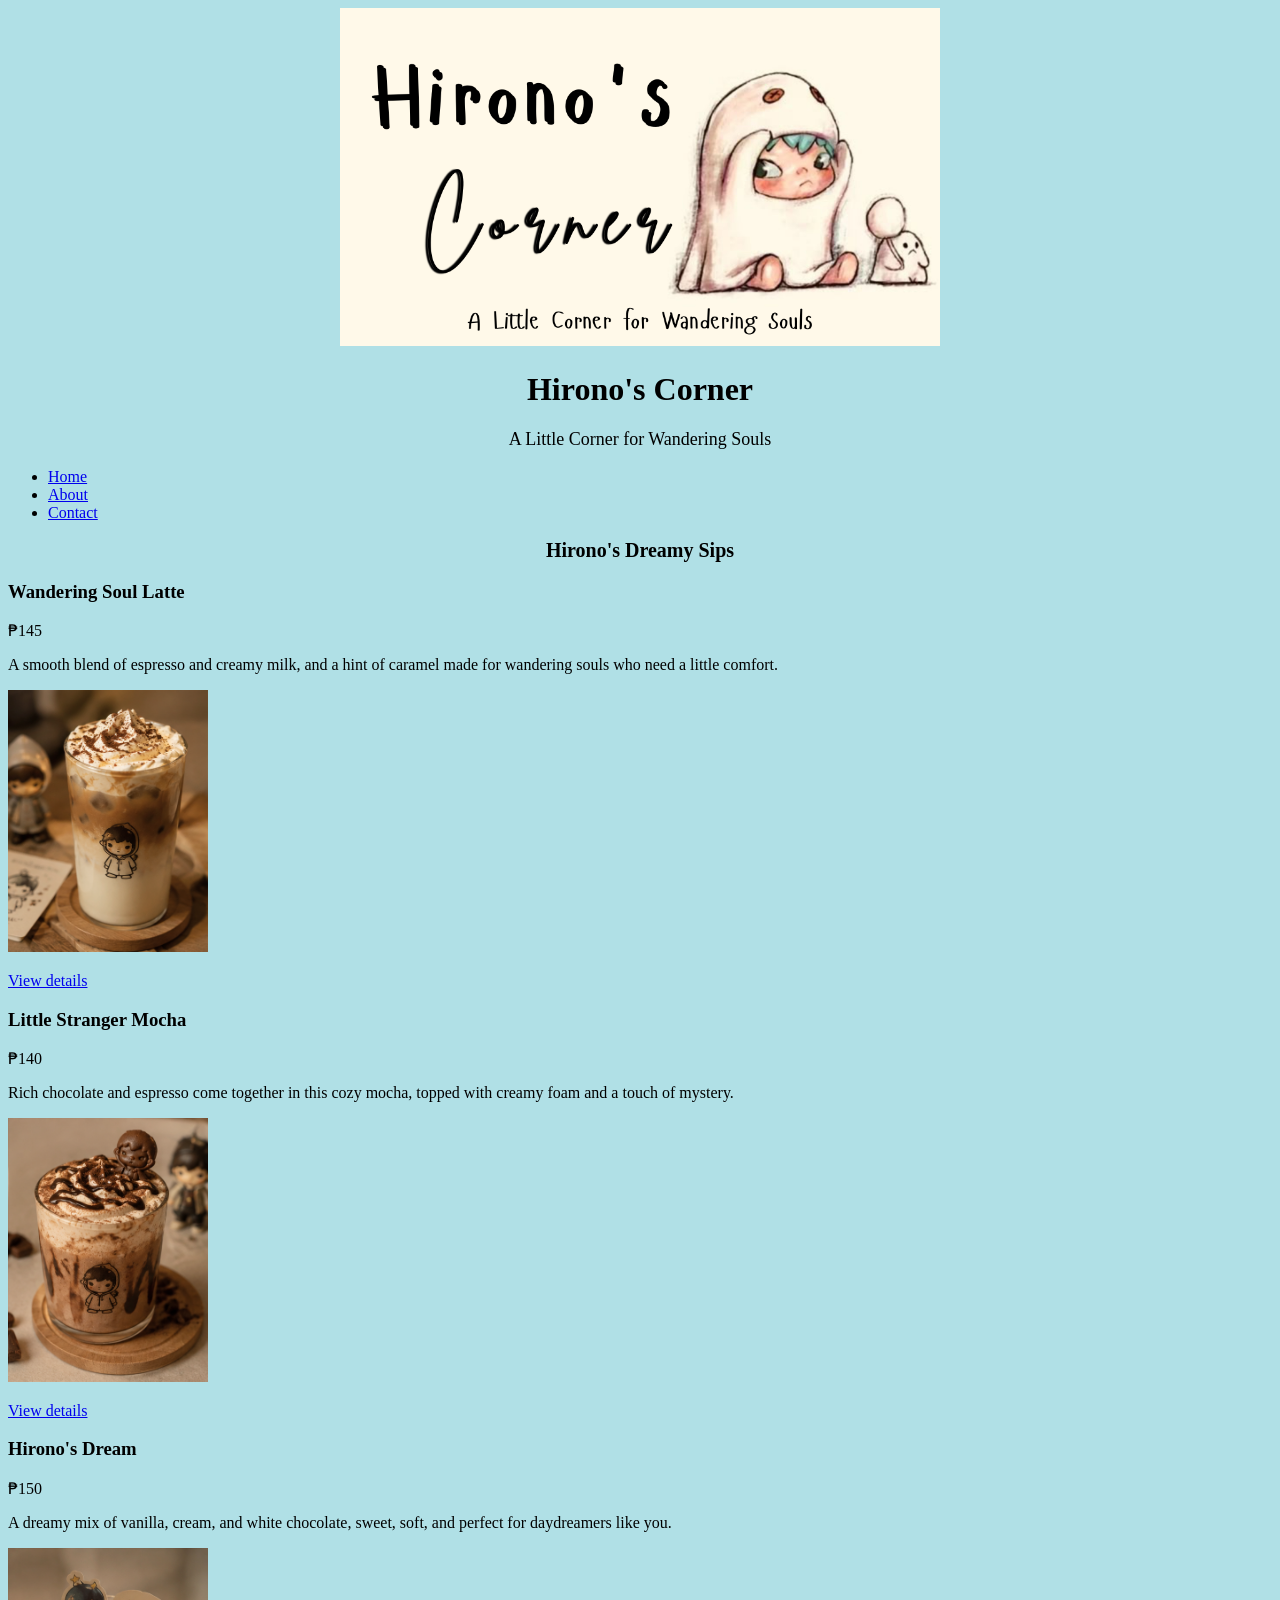
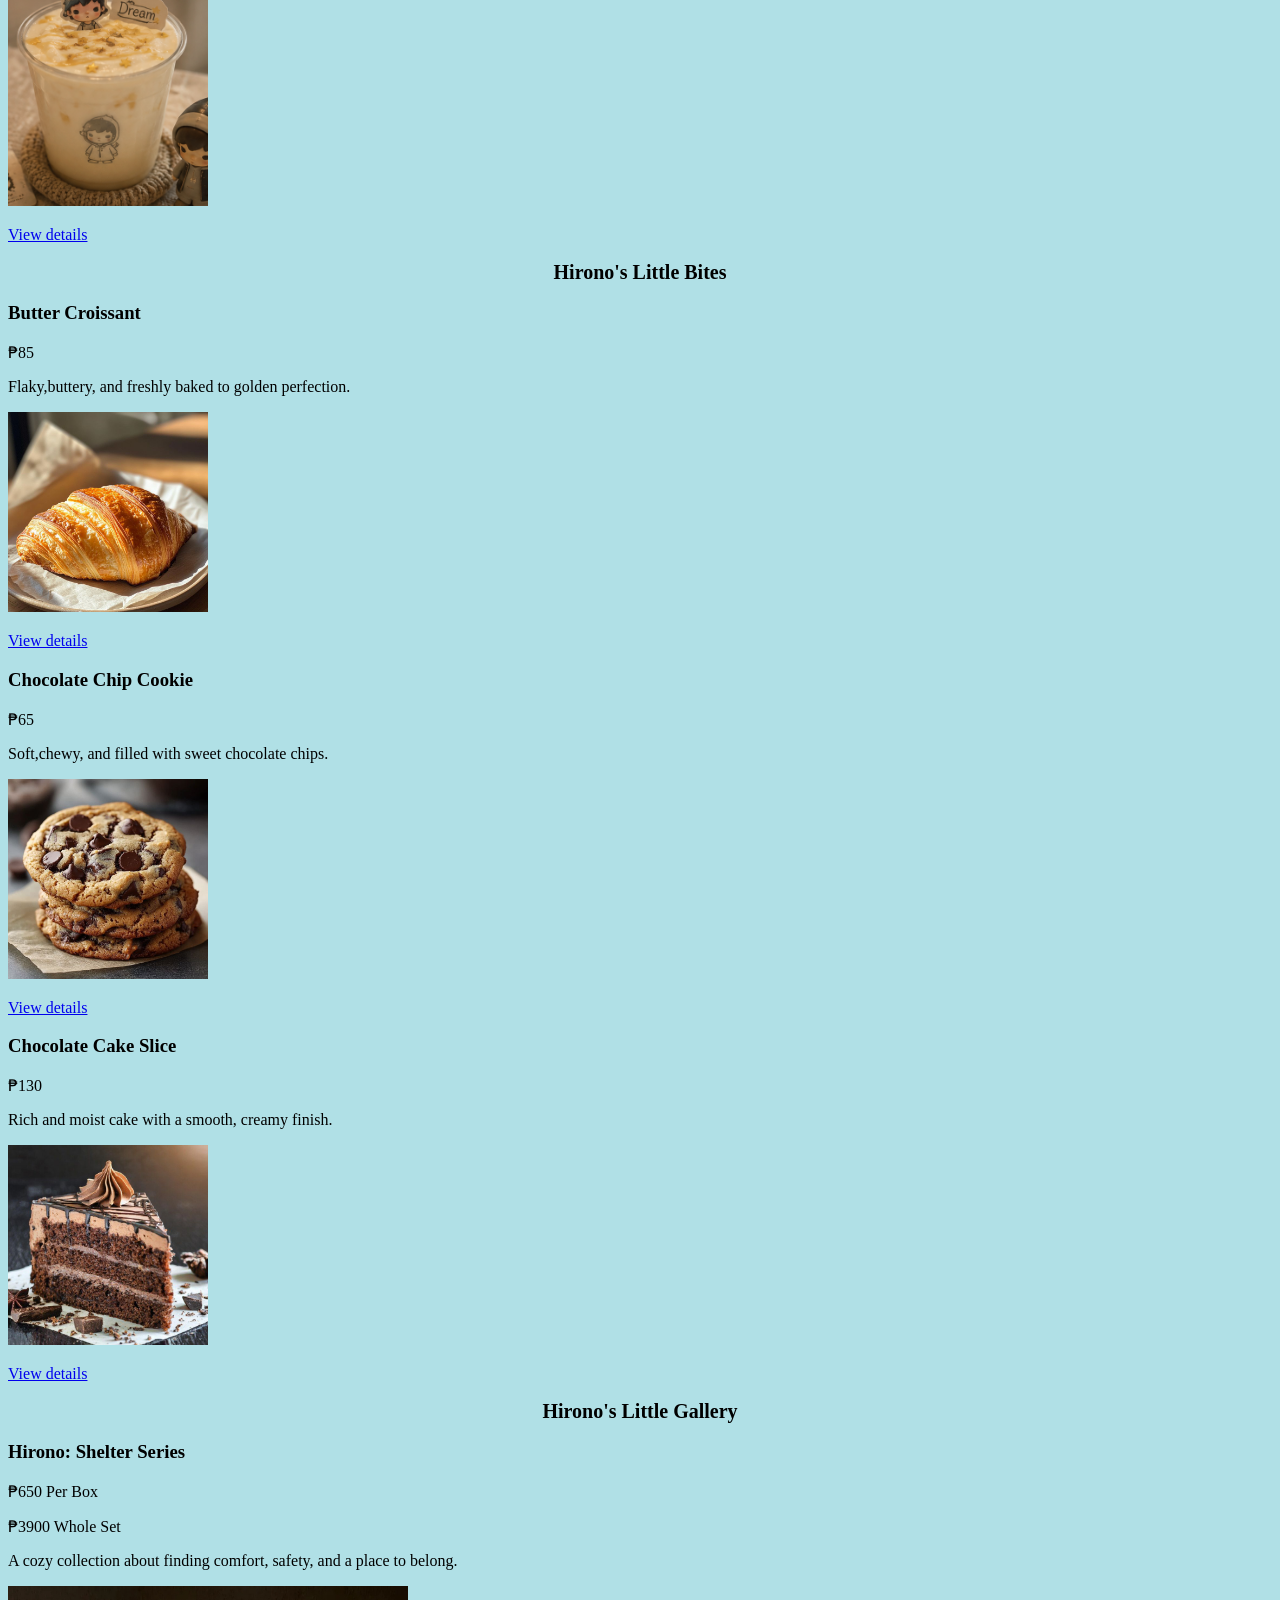
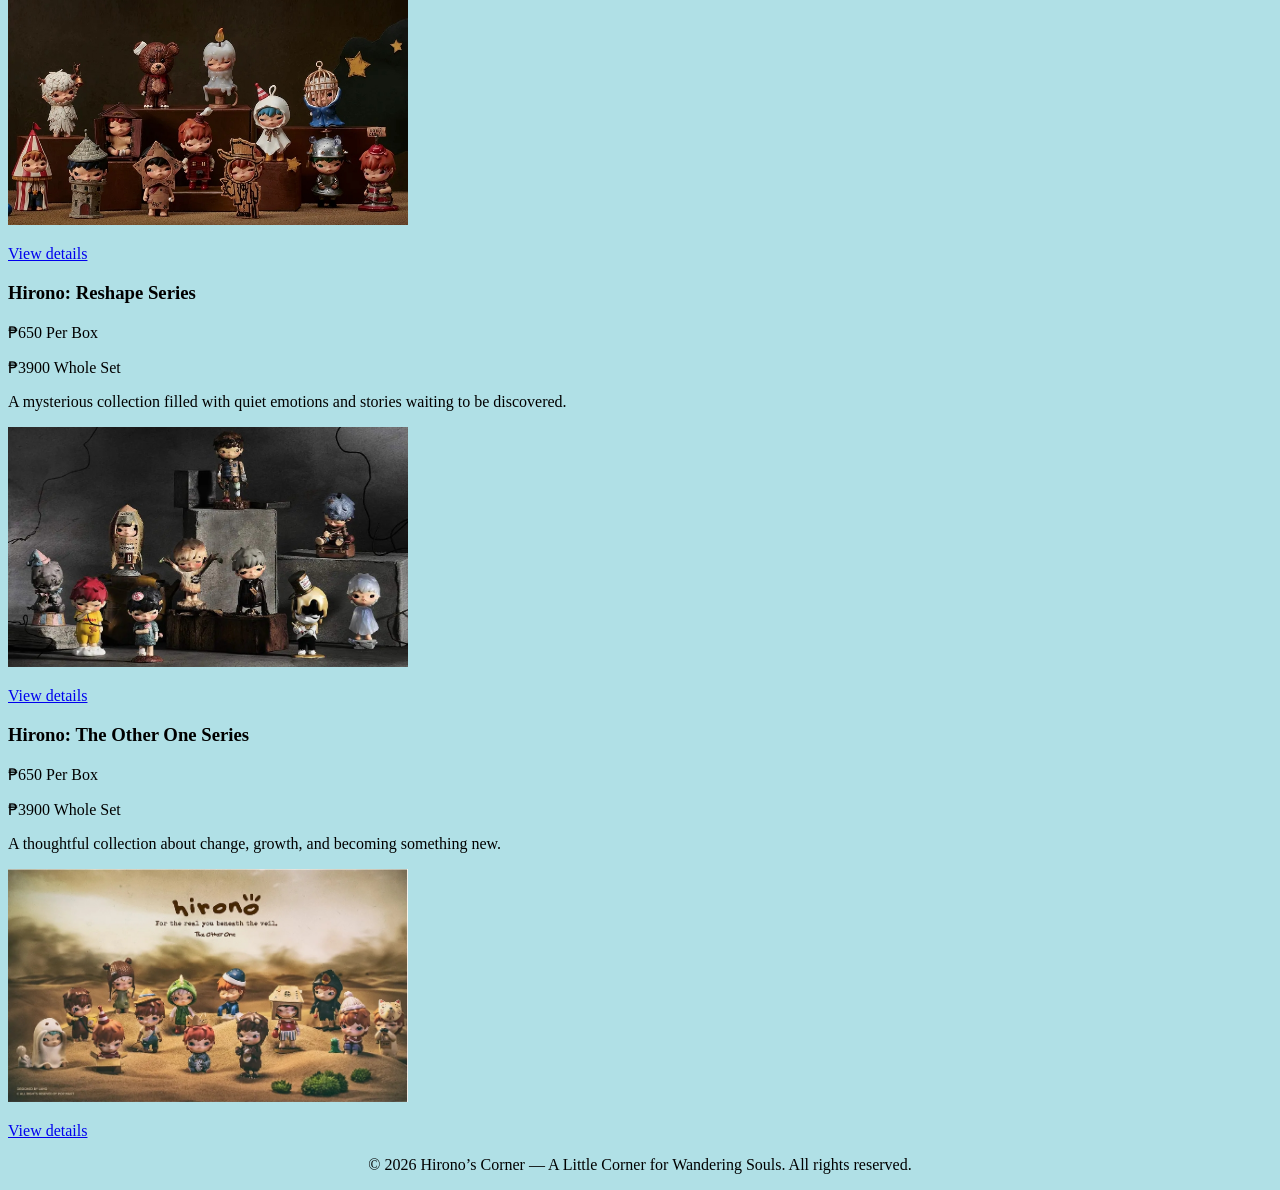
==== index.html @ 02f9325f "Add a Product Detail Page" ====
<!DOCTYPE html>
<html>

<head>
  <meta charset="UTF-8">
  <meta name="viewport" content="width=device-width, initial-scale=1">
  <title>Hirono's Corner</title>
</head>

<header>
  <center>
    <img src="hironocornerlogo.jpeg" alt="a photo of Hirono's Corner logo" width="600">
  </center>
  
  <body style="background-color:powderblue;">
  <h1 style="text-align: center;"; "font-size: 20px;">Hirono's Corner</h1>
  <p style="font-size: 18px; text-align: center;">A Little Corner for Wandering Souls</p>
 
  <nav>
    <ul>
      <li><a href="index.html">Home</a></li>
      <li><a href="about.html">About</a></li>
      <li><a href="contact.html">Contact</a></li>
    </ul>
  </nav>
</header>

</body>

<main>
<h2 style="font-size: 20px; text-align: center;">Hirono's Dreamy Sips</h2>

<article>
  <h3>Wandering Soul Latte</h3>
  <p>₱145</p>
  <p>A smooth blend of espresso and creamy milk, and a hint of caramel made for wandering souls who need a little comfort.</p>
  <img src="wanderingsoul.png" alt="Wandering Soul Latte"
  width="200">
  <p><a href="products/wandering_soul_latte.html">View details</a></p>
</article>

<article>
  <h3>Little Stranger Mocha</h3>
  <p>₱140</p>
  <p>Rich chocolate and espresso come together in this cozy mocha, topped with creamy foam and a touch of mystery.</p>
  <img src="littlestrangermocha.png" alt="Little Stranger Mocha"
  width="200">
  <p><a href="products/little_stranger_mocha.html">View details</a></p>
</article>

<article>
  <h3>Hirono's Dream</h3>
  <p>₱150</p>
  <p>A dreamy mix of vanilla, cream, and white chocolate, sweet, soft, and perfect for daydreamers like you.</p>
  <img src="hironosdream.png" alt="Hirono's Dream"
  width="200">
  <p><a href="products/hironos_dream.html">View details</a></p>
</article>
</main>

<main>
<h2 style="font-size: 20px; text-align: center;">Hirono's Little Bites</h2>

<article>
  <h3>Butter Croissant</h3>
  <p>₱85</p>
  <p>Flaky,buttery, and freshly baked to golden perfection.</p>
  <img src="buttercroissant.jpg" alt="Butter Croissant"
  width="200">
  <p><a href="products/butter_croissant.html">View details</a></p>
</article>

<article>
  <h3>Chocolate Chip Cookie</h3>
  <p>₱65</p>
  <p>Soft,chewy, and filled with sweet chocolate chips.</p>
  <img src="chocochipcookies.jpg" alt="Chocolate Chip Cookie"
  width="200">
  <p><a href="products/chocolate_chip_cokie.html">View details</a></p>
</article>

<article>
  <h3>Chocolate Cake Slice</h3>
  <p>₱130</p>
  <p>Rich and moist cake with a smooth, creamy finish.</p>
  <img src="chococakeslice.jpg" alt="Chocolate Cake Slice"
  width="200">
  <p><a href="products/chocolate_cake_slice.html">View details</a></p>
</article>
</main>

<main>
<h2 style="font-size: 20px; text-align: center;">Hirono's Little Gallery</h2>

<article>
  <h3>Hirono: Shelter Series</h3>
  <p>₱650 Per Box</p>
  <p>₱3900 Whole Set</p>
  <p>A cozy collection about finding comfort, safety, and a place to belong.</p>
  <img src="hironoshelter.jpeg" alt="Hirono: Shelter Series"
  width="400">
  <p><a href="products/hirono_shelter_series.html">View details</a></p>
</article>

<article>
  <h3>Hirono: Reshape Series</h3>
  <p>₱650 Per Box</p>
  <p>₱3900 Whole Set</p>
  <p>A mysterious collection filled with quiet emotions and stories waiting to be discovered.</p>
  <img src="hironoreshape.jpeg" alt="Hirono: Reshape Series"
  width="400">
  <p><a href="products/hirono_reshape_series.html">View details</a></p>
</article>

<article>
  <h3>Hirono: The Other One Series</h3>
  <p>₱650 Per Box</p>
  <p>₱3900 Whole Set</p>
  <p>A thoughtful collection about change, growth, and becoming something new.</p>
  <img src="hironotheotherone.jpeg" alt="Hirono: The Other One Series"
  width="400">
  <p><a href="products/hirono_the_other_one_series.html">View details</a></p>
</article>
</main>


<footer>
<p style="text-align: center;">© 2026 Hirono’s Corner — A Little Corner for Wandering Souls. All rights reserved.</p>
</footer>

</html>
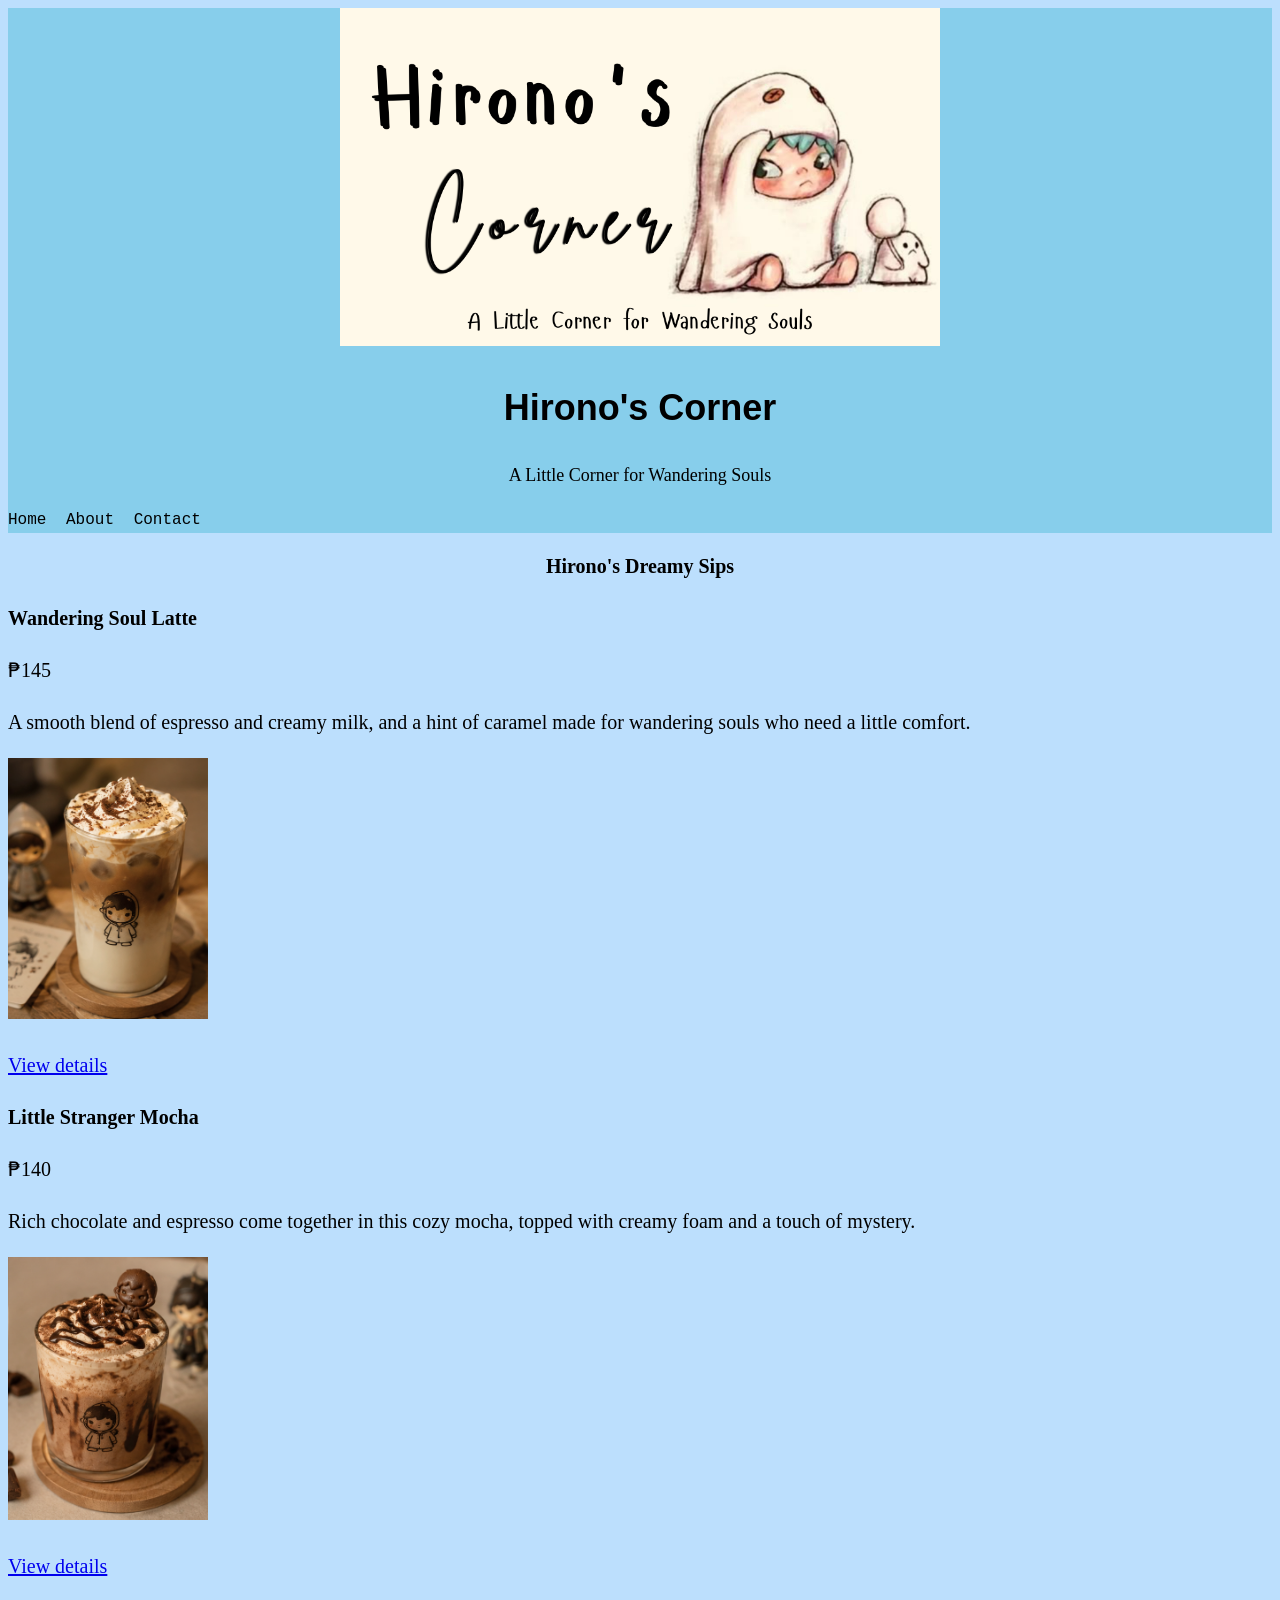
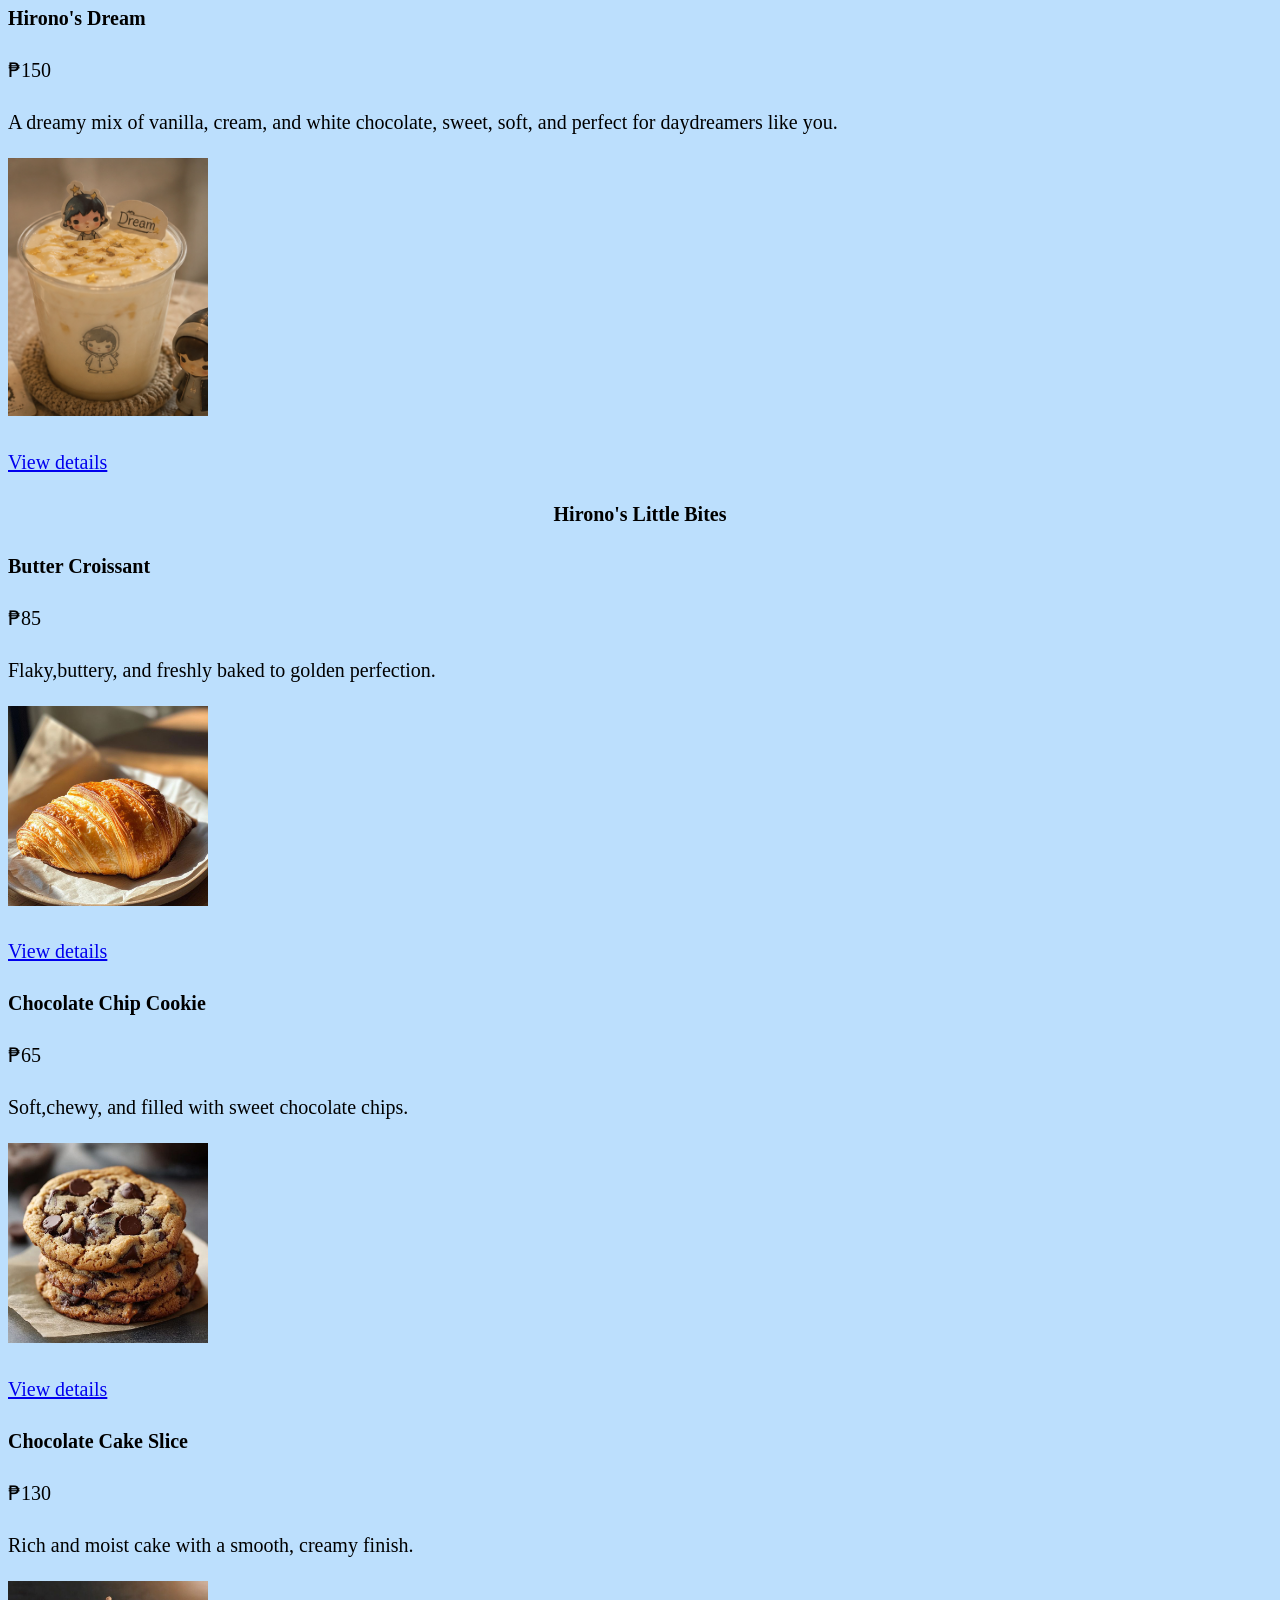
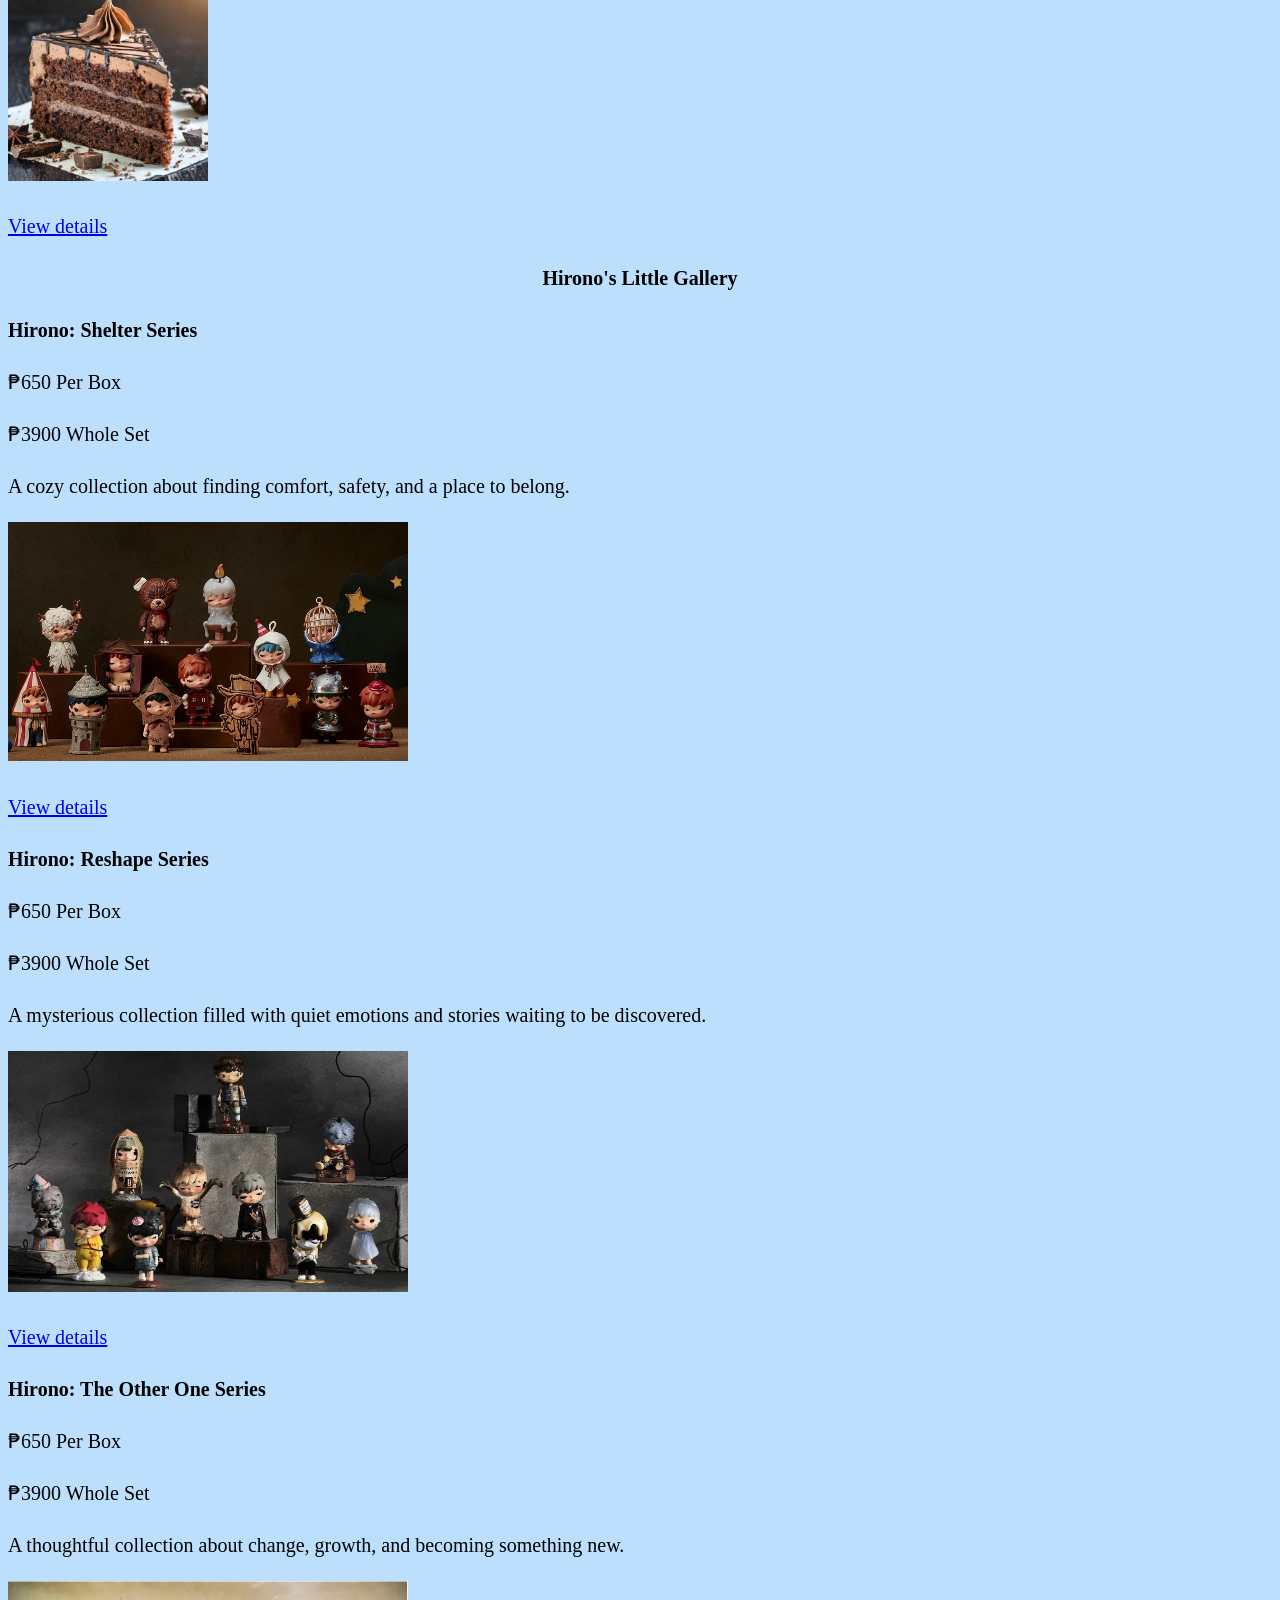
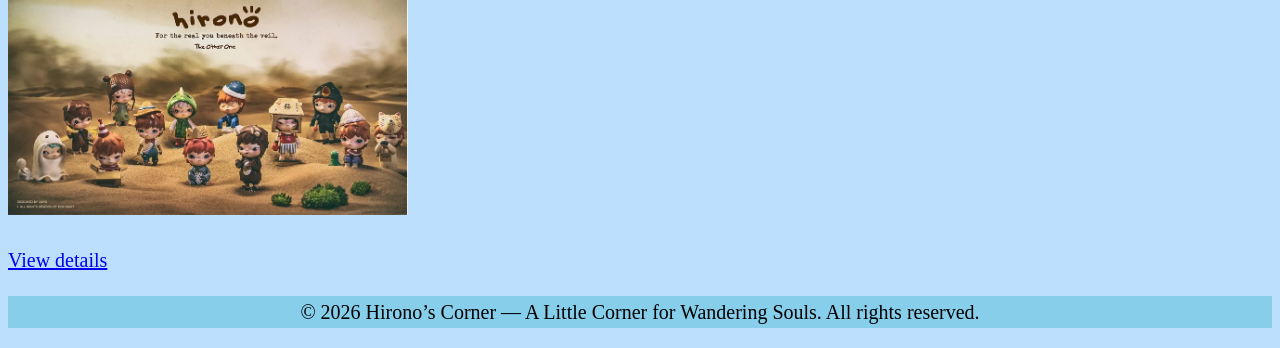
==== commit 19ed9813: "Created a Stylesheet" ====
--- a/index.html
+++ b/index.html
@@ -5,6 +5,7 @@
   <meta charset="UTF-8">
   <meta name="viewport" content="width=device-width, initial-scale=1">
   <title>Hirono's Corner</title>
+  <link rel="stylesheet" href="style.css">
 </head>
 
 <header>
@@ -12,8 +13,8 @@
     <img src="hironocornerlogo.jpeg" alt="a photo of Hirono's Corner logo" width="600">
   </center>
   
-  <body style="background-color:powderblue;">
-  <h1 style="text-align: center;"; "font-size: 20px;">Hirono's Corner</h1>
+  <body>
+  <h1 style="text-align: center;">Hirono's Corner</h1>
   <p style="font-size: 18px; text-align: center;">A Little Corner for Wandering Souls</p>
  
   <nav>
--- a/style.css
+++ b/style.css
@@ -0,0 +1,70 @@
+:root {
+    --brand-color: #87CEEB;
+    --dark-ink: #000000;
+    --muted-grey: #666666;
+    --light-background: #bcdffd;
+}
+
+* {
+    box-sizing: border-box;
+}
+
+h1 {
+    font-family: Papyrus, fantasy, sans-serif;
+    color: var(--dark-ink);
+    font-size: 36px;
+}
+
+p, h2, h3, form, input, button {
+    font-family: Perpetua, serif, sans-serif;
+    color: var(--dark-ink);
+    font-size: 20px;
+}
+
+body {
+    font-family: 'Courier New', Courier, monospace, sans-serif;
+    color: var(--dark-ink);
+    line-height: 1.6;
+    background-color: var(--light-background);
+}
+
+header {
+    background-color: var(--brand-color);
+    color: var(--dark-ink);
+}
+
+main {
+    background-color: var(--light-background);
+} 
+
+footer {
+
+    background-color: var(--brand-color);
+}
+
+.product-card {
+    background-color: var(--light-background);
+    color: var(--dark-ink);
+    border: 1px solid var(--muted-grey);
+    border-radius: 5px;
+    padding: 15px;
+}
+
+nav {
+    background-color: var(--brand-color);
+}
+
+nav ul {
+    list-style-type: none;
+    padding: 0;
+}
+
+nav li {
+    display: inline;
+    margin-right: 10px;
+}
+
+nav a {
+    text-decoration: none;
+    color: var(--dark-ink);
+}
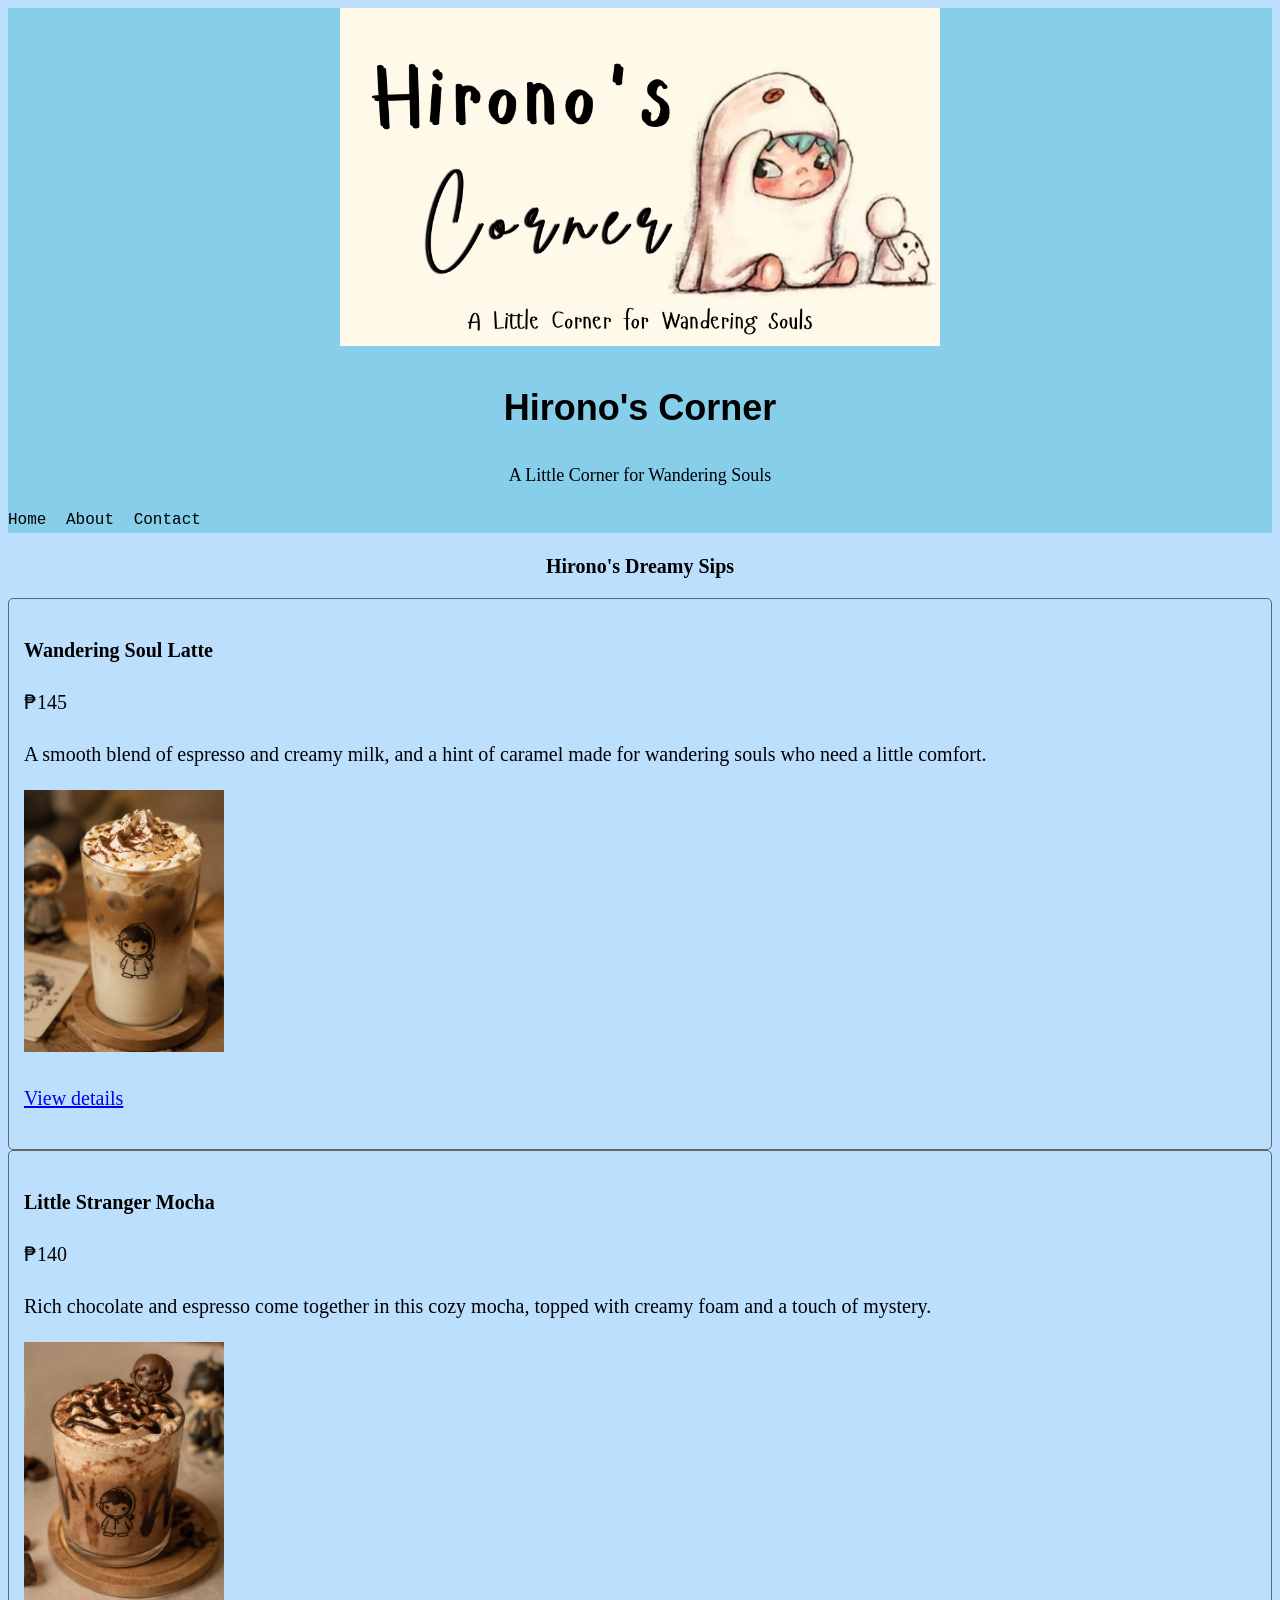
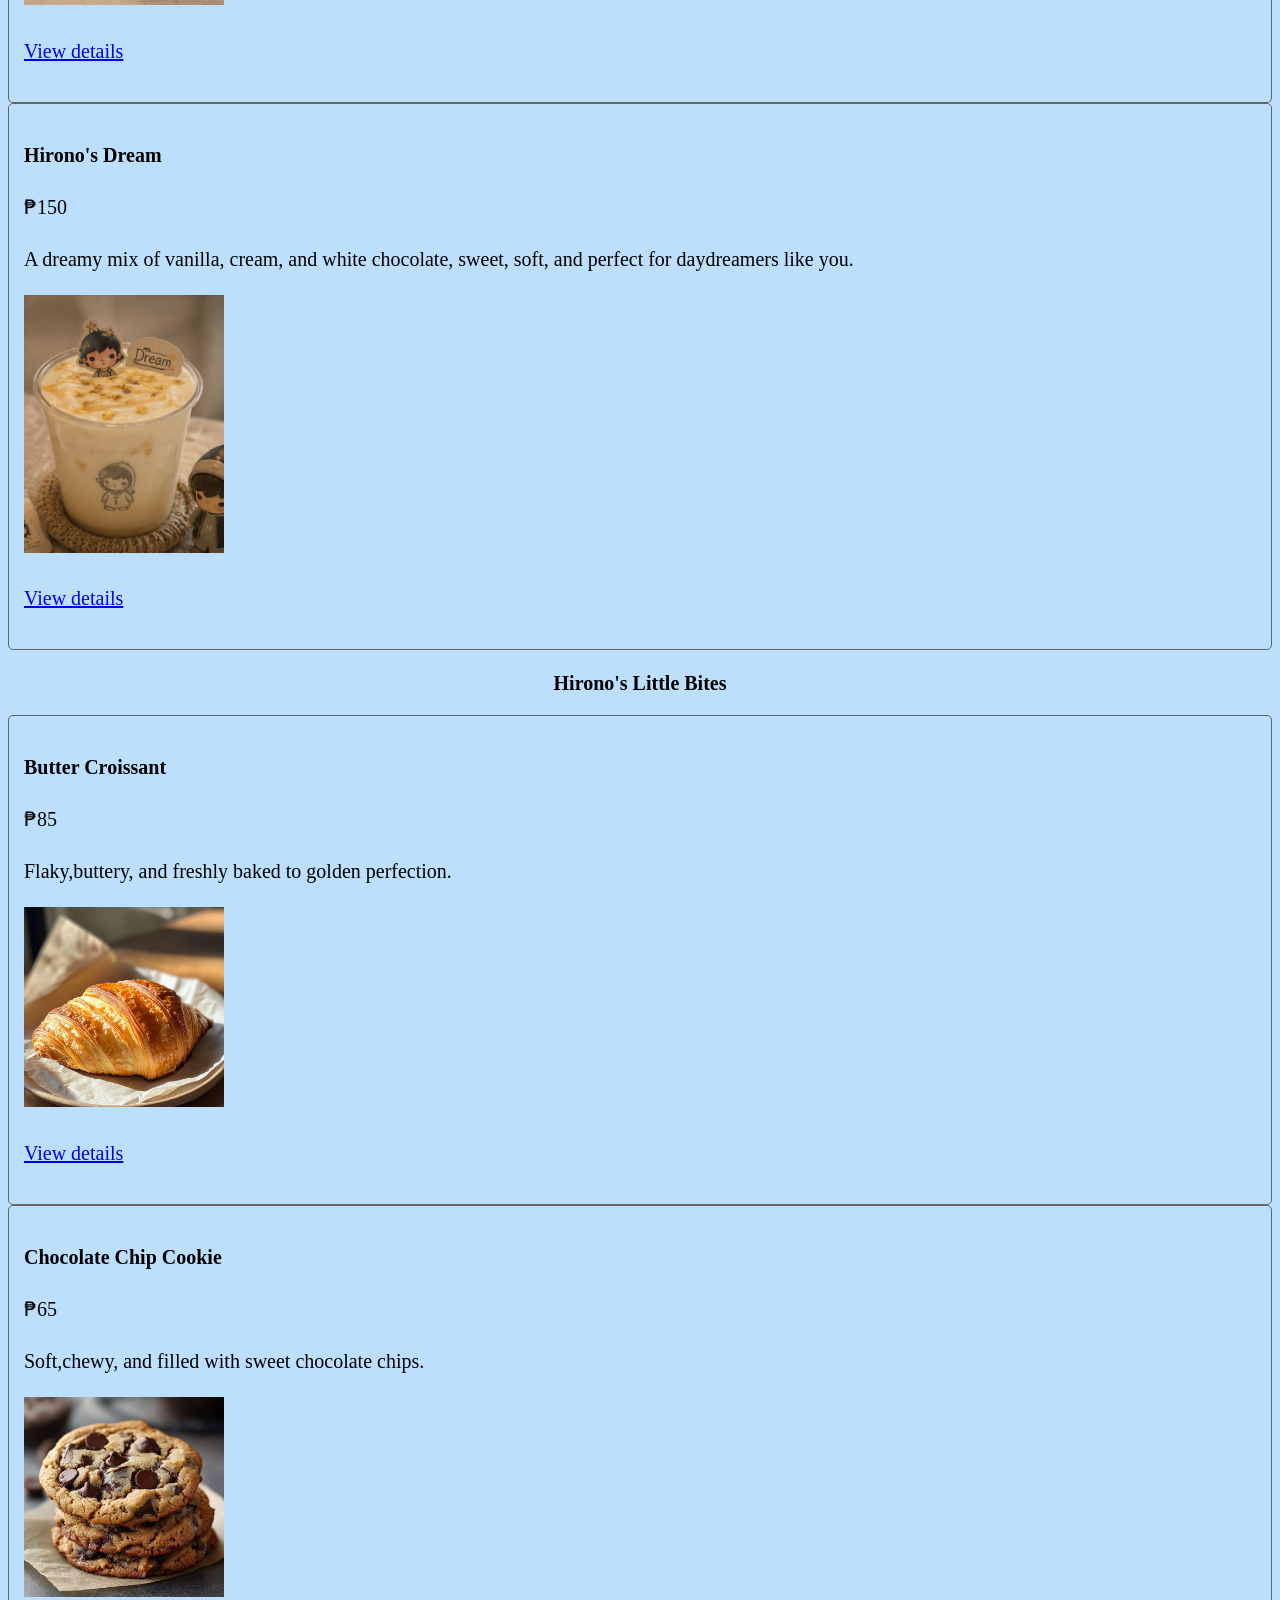
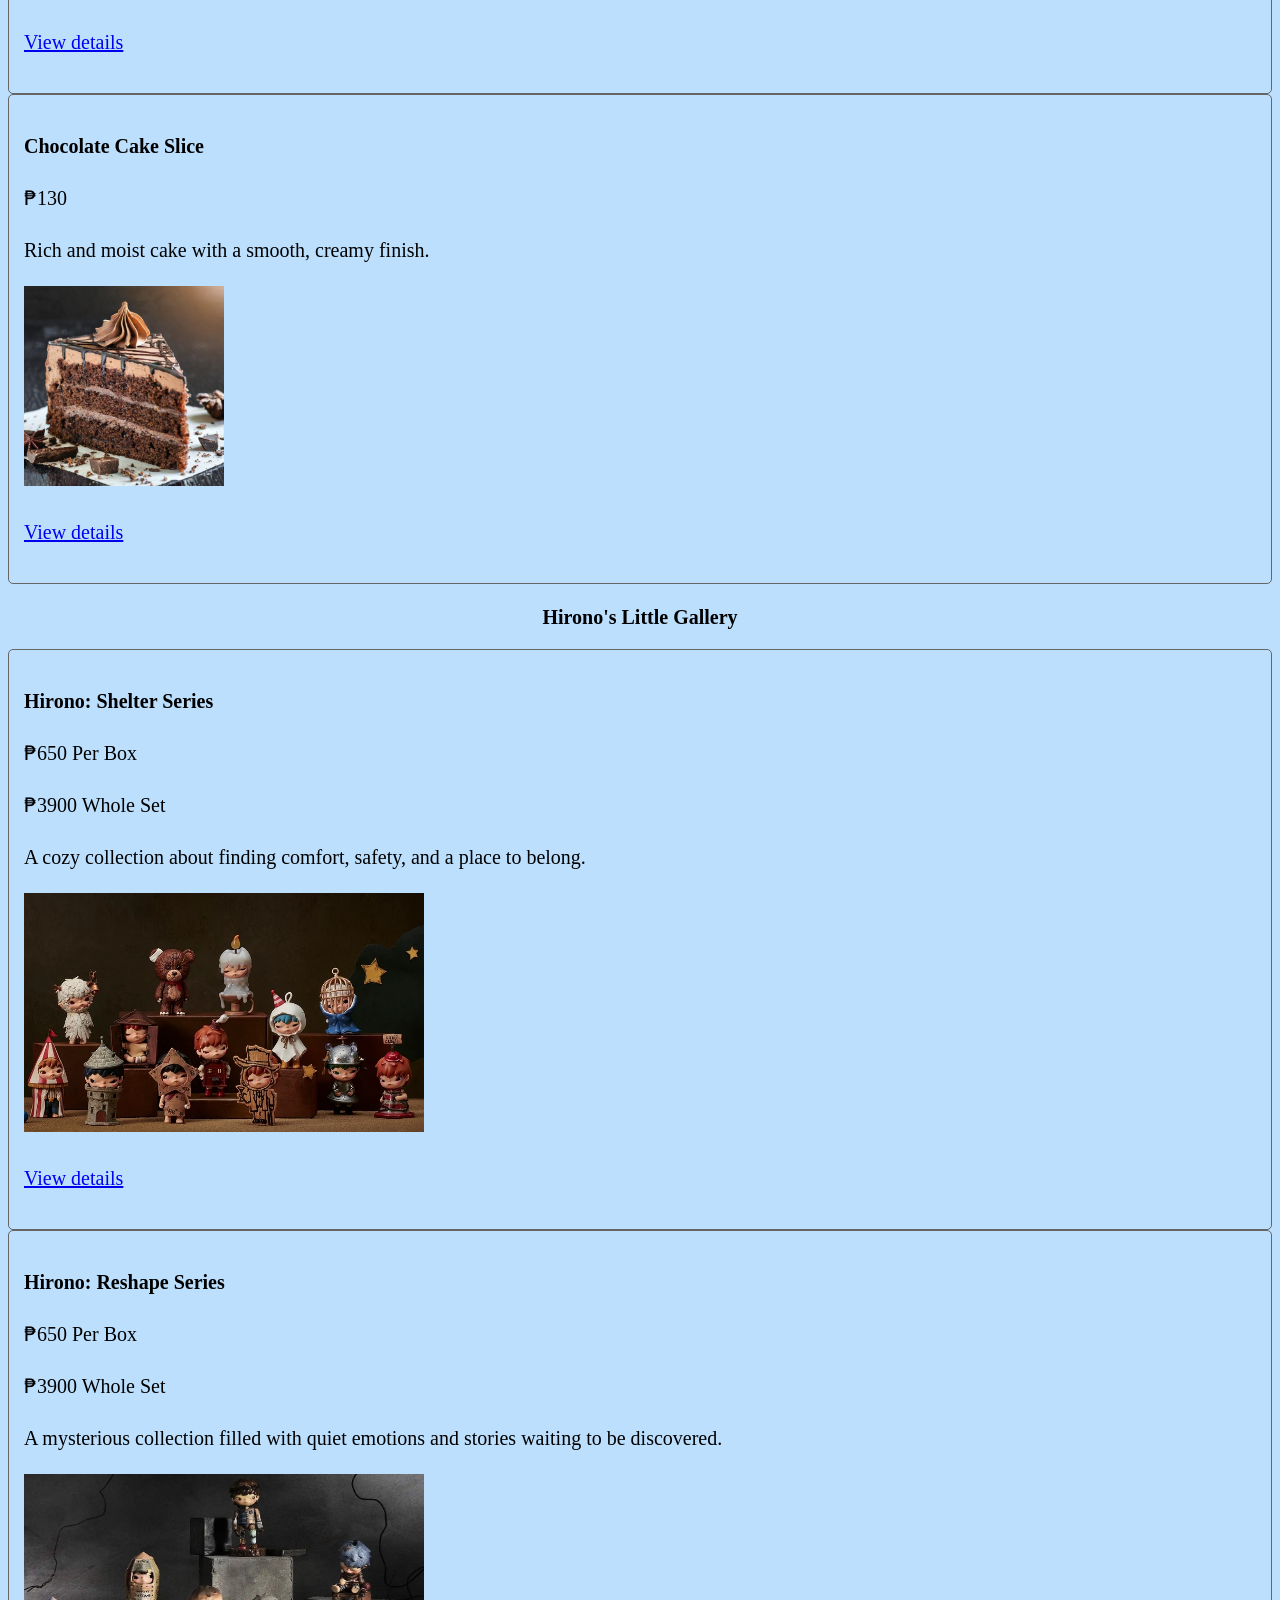
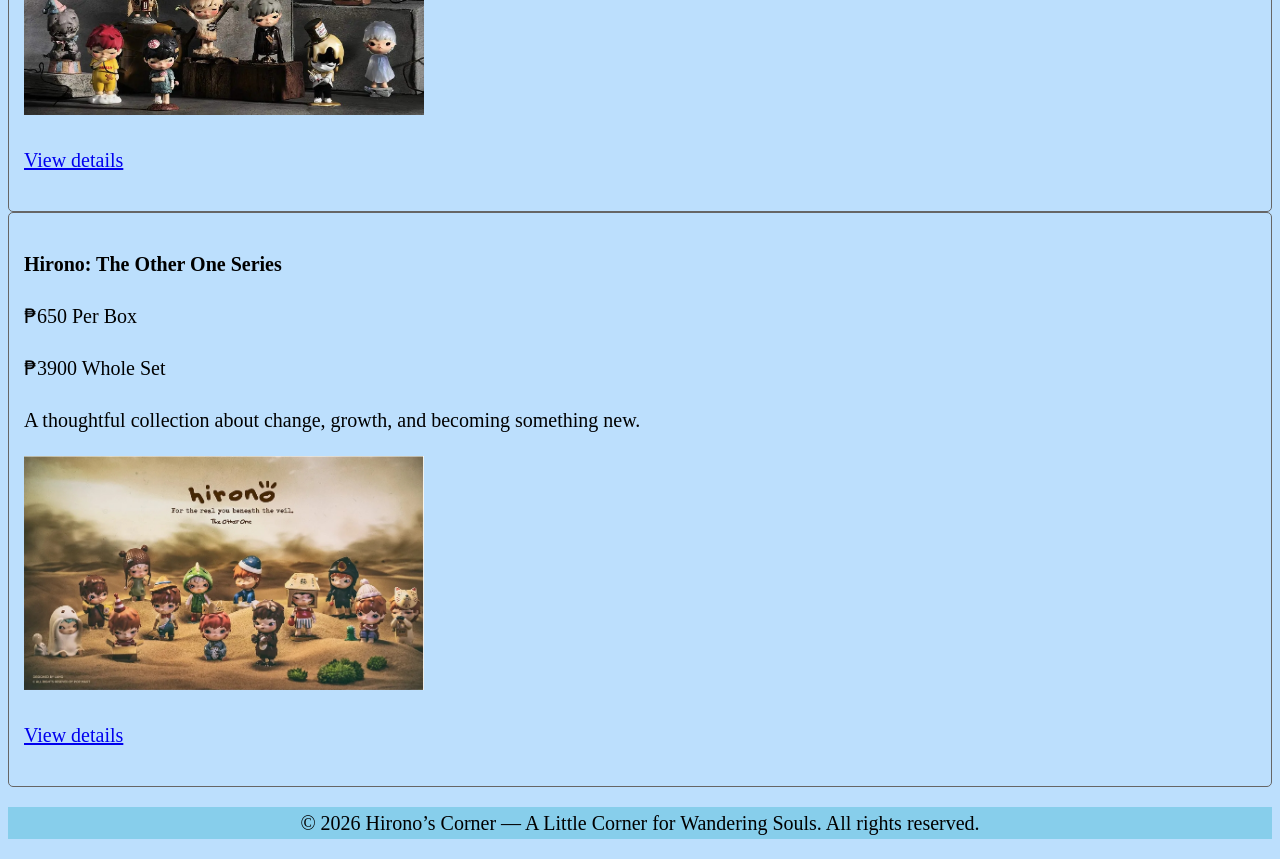
==== commit 8836155e: "Created a Stylesheet" ====
--- a/index.html
+++ b/index.html
@@ -31,7 +31,7 @@
 <main>
 <h2 style="font-size: 20px; text-align: center;">Hirono's Dreamy Sips</h2>
 
-<article>
+<article class="product-card">
   <h3>Wandering Soul Latte</h3>
   <p>₱145</p>
   <p>A smooth blend of espresso and creamy milk, and a hint of caramel made for wandering souls who need a little comfort.</p>
@@ -40,7 +40,7 @@
   <p><a href="products/wandering_soul_latte.html">View details</a></p>
 </article>
 
-<article>
+<article class="product-card">
   <h3>Little Stranger Mocha</h3>
   <p>₱140</p>
   <p>Rich chocolate and espresso come together in this cozy mocha, topped with creamy foam and a touch of mystery.</p>
@@ -49,7 +49,7 @@
   <p><a href="products/little_stranger_mocha.html">View details</a></p>
 </article>
 
-<article>
+<article class="product-card">
   <h3>Hirono's Dream</h3>
   <p>₱150</p>
   <p>A dreamy mix of vanilla, cream, and white chocolate, sweet, soft, and perfect for daydreamers like you.</p>
@@ -62,7 +62,7 @@
 <main>
 <h2 style="font-size: 20px; text-align: center;">Hirono's Little Bites</h2>
 
-<article>
+<article class="product-card">
   <h3>Butter Croissant</h3>
   <p>₱85</p>
   <p>Flaky,buttery, and freshly baked to golden perfection.</p>
@@ -71,7 +71,7 @@
   <p><a href="products/butter_croissant.html">View details</a></p>
 </article>
 
-<article>
+<article class="product-card">
   <h3>Chocolate Chip Cookie</h3>
   <p>₱65</p>
   <p>Soft,chewy, and filled with sweet chocolate chips.</p>
@@ -80,7 +80,7 @@
   <p><a href="products/chocolate_chip_cokie.html">View details</a></p>
 </article>
 
-<article>
+<article class="product-card">
   <h3>Chocolate Cake Slice</h3>
   <p>₱130</p>
   <p>Rich and moist cake with a smooth, creamy finish.</p>
@@ -93,7 +93,7 @@
 <main>
 <h2 style="font-size: 20px; text-align: center;">Hirono's Little Gallery</h2>
 
-<article>
+<article class="product-card">
   <h3>Hirono: Shelter Series</h3>
   <p>₱650 Per Box</p>
   <p>₱3900 Whole Set</p>
@@ -103,7 +103,7 @@
   <p><a href="products/hirono_shelter_series.html">View details</a></p>
 </article>
 
-<article>
+<article class="product-card">
   <h3>Hirono: Reshape Series</h3>
   <p>₱650 Per Box</p>
   <p>₱3900 Whole Set</p>
@@ -113,7 +113,7 @@
   <p><a href="products/hirono_reshape_series.html">View details</a></p>
 </article>
 
-<article>
+<article class="product-card">
   <h3>Hirono: The Other One Series</h3>
   <p>₱650 Per Box</p>
   <p>₱3900 Whole Set</p>
--- a/style.css
+++ b/style.css
@@ -52,6 +52,8 @@
 
 nav {
     background-color: var(--brand-color);
+    justify-content: center;
+    align-items: center;
 }
 
 nav ul {
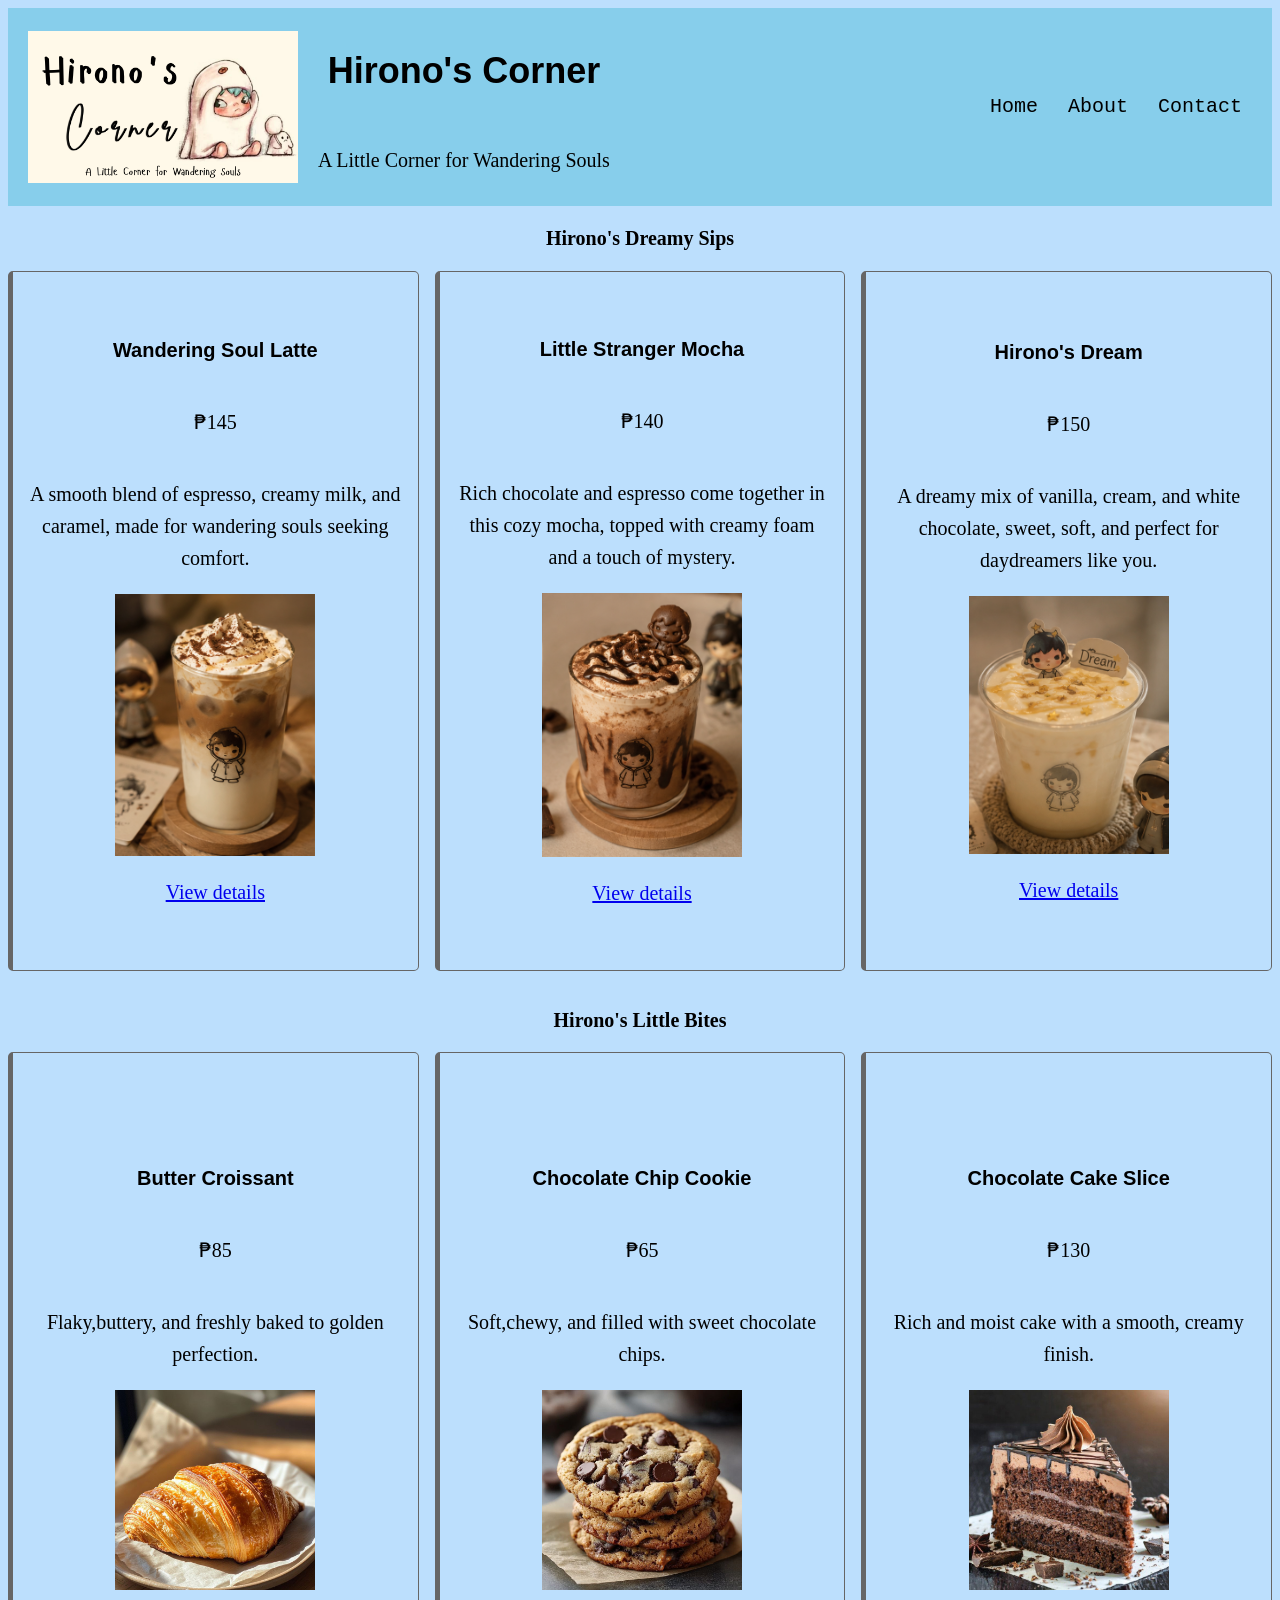
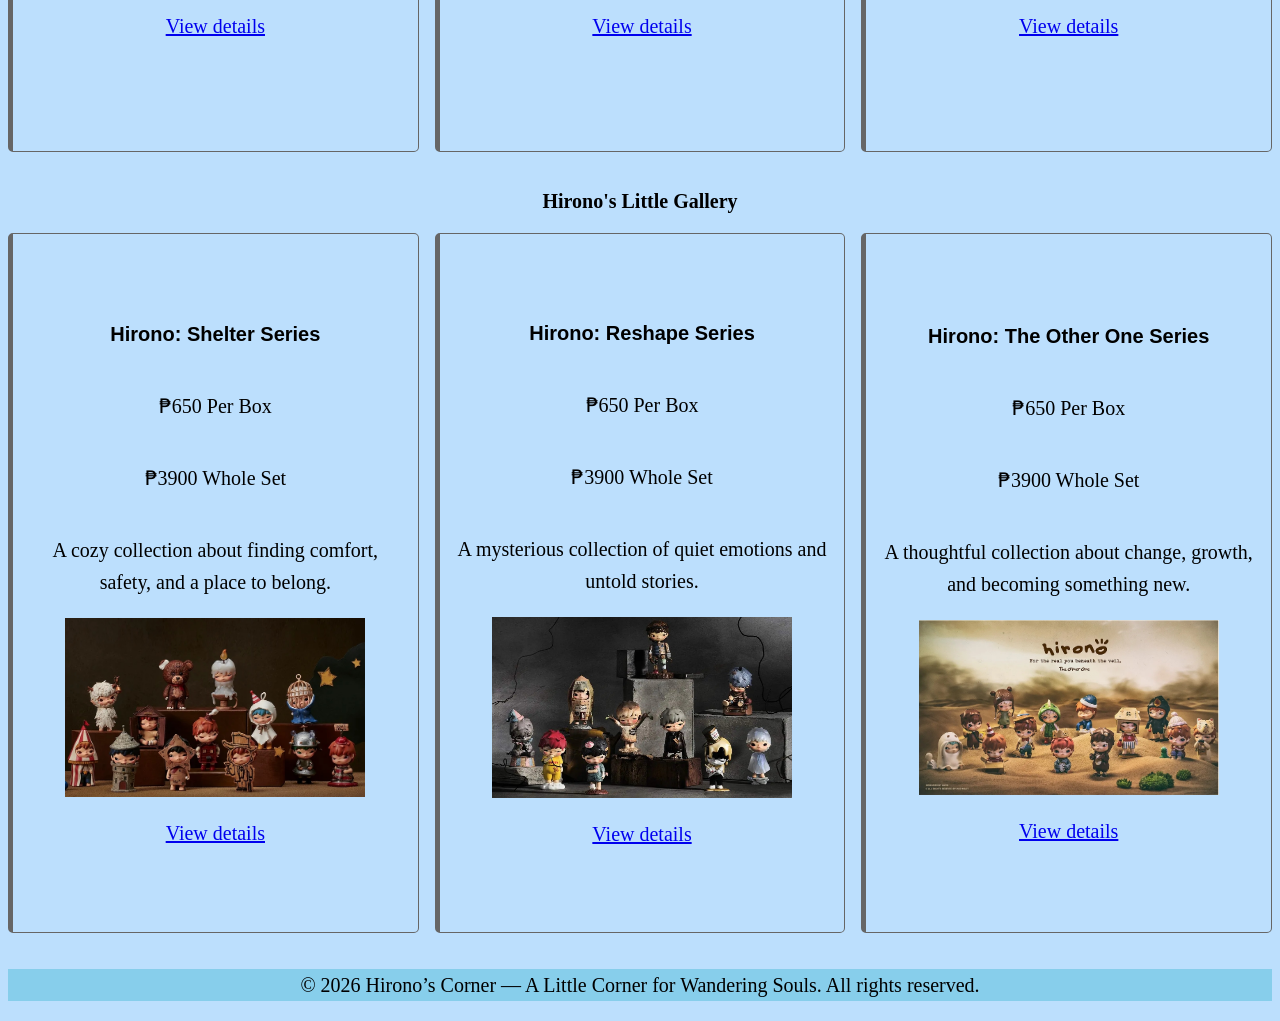
==== commit bc51484a: "Rebuild my header with flexbox" ====
--- a/index.html
+++ b/index.html
@@ -8,15 +8,15 @@
   <link rel="stylesheet" href="style.css">
 </head>
 
-<header>
-  <center>
-    <img src="hironocornerlogo.jpeg" alt="a photo of Hirono's Corner logo" width="600">
-  </center>
-  
-  <body>
-  <h1 style="text-align: center;">Hirono's Corner</h1>
-  <p style="font-size: 18px; text-align: center;">A Little Corner for Wandering Souls</p>
- 
+<body>
+<header class="site-header">
+  <div class="site-brand">
+    <img src="hironocornerlogo.jpeg" alt="a photo of Hirono's Corner logo" width="270">
+    <div class="site-info">
+    <h1>Hirono's Corner</h1>
+    <p>A Little Corner for Wandering Souls</p>
+    </div>
+  </div>
   <nav>
     <ul>
       <li><a href="index.html">Home</a></li>
@@ -26,15 +26,14 @@
   </nav>
 </header>
 
-</body>
-
 <main>
 <h2 style="font-size: 20px; text-align: center;">Hirono's Dreamy Sips</h2>
 
+<div class="product-container">
 <article class="product-card">
   <h3>Wandering Soul Latte</h3>
   <p>₱145</p>
-  <p>A smooth blend of espresso and creamy milk, and a hint of caramel made for wandering souls who need a little comfort.</p>
+  <p>A smooth blend of espresso, creamy milk, and caramel, made for wandering souls seeking comfort.</p>
   <img src="wanderingsoul.png" alt="Wandering Soul Latte"
   width="200">
   <p><a href="products/wandering_soul_latte.html">View details</a></p>
@@ -57,11 +56,13 @@
   width="200">
   <p><a href="products/hironos_dream.html">View details</a></p>
 </article>
+</div>
 </main>
 
 <main>
 <h2 style="font-size: 20px; text-align: center;">Hirono's Little Bites</h2>
 
+<div class="product-container">
 <article class="product-card">
   <h3>Butter Croissant</h3>
   <p>₱85</p>
@@ -88,18 +89,20 @@
   width="200">
   <p><a href="products/chocolate_cake_slice.html">View details</a></p>
 </article>
+</div>
 </main>
 
 <main>
 <h2 style="font-size: 20px; text-align: center;">Hirono's Little Gallery</h2>
 
+<div class="product-container">
 <article class="product-card">
   <h3>Hirono: Shelter Series</h3>
   <p>₱650 Per Box</p>
   <p>₱3900 Whole Set</p>
   <p>A cozy collection about finding comfort, safety, and a place to belong.</p>
   <img src="hironoshelter.jpeg" alt="Hirono: Shelter Series"
-  width="400">
+  width="300">
   <p><a href="products/hirono_shelter_series.html">View details</a></p>
 </article>
 
@@ -107,9 +110,9 @@
   <h3>Hirono: Reshape Series</h3>
   <p>₱650 Per Box</p>
   <p>₱3900 Whole Set</p>
-  <p>A mysterious collection filled with quiet emotions and stories waiting to be discovered.</p>
+  <p>A mysterious collection of quiet emotions and untold stories.</p>
   <img src="hironoreshape.jpeg" alt="Hirono: Reshape Series"
-  width="400">
+  width="300">
   <p><a href="products/hirono_reshape_series.html">View details</a></p>
 </article>
 
@@ -119,9 +122,10 @@
   <p>₱3900 Whole Set</p>
   <p>A thoughtful collection about change, growth, and becoming something new.</p>
   <img src="hironotheotherone.jpeg" alt="Hirono: The Other One Series"
-  width="400">
+  width="300">
   <p><a href="products/hirono_the_other_one_series.html">View details</a></p>
 </article>
+</div>
 </main>
 
 
@@ -129,4 +133,5 @@
 <p style="text-align: center;">© 2026 Hirono’s Corner — A Little Corner for Wandering Souls. All rights reserved.</p>
 </footer>
 
+</body>
 </html>
--- a/style.css
+++ b/style.css
@@ -15,10 +15,16 @@
     font-size: 36px;
 }
 
-p, h2, h3, form, input, button {
+p, h2,form, input, button {
     font-family: Perpetua, serif, sans-serif;
     color: var(--dark-ink);
     font-size: 20px;
+}
+
+h3 {
+    font-family: Papyrus, fantasy, sans-serif;
+    color: var(--dark-ink);
+    font-size: 24px;
 }
 
 body {
@@ -31,6 +37,7 @@
 header {
     background-color: var(--brand-color);
     color: var(--dark-ink);
+    text-align: center;
 }
 
 main {
@@ -47,26 +54,103 @@
     color: var(--dark-ink);
     border: 1px solid var(--muted-grey);
     border-radius: 5px;
-    padding: 15px;
+    border-left: 5px solid var(--muted-grey);
+    padding: 16px;
+    margin-bottom: 16px;
+    flex: 1;
+    height: 700px;
+    display: flex;
+    flex-direction: column;
+    justify-content: center;
+    align-items: center;
+    text-align: center;
+}
+
+.product-container {
+    display: flex;
+    gap: 16px;
+}
+
+.product-card h3 {
+    font-family: Papyrus, fantasy, sans-serif;
+    font-size: 20px;
+    color: var(--dark-ink);
 }
 
 nav {
     background-color: var(--brand-color);
-    justify-content: center;
-    align-items: center;
 }
 
 nav ul {
     list-style-type: none;
     padding: 0;
+    display: flex;
+    justify-content: center;
+    font-size: 20px;
 }
 
 nav li {
-    display: inline;
     margin-right: 10px;
 }
 
 nav a {
     text-decoration: none;
     color: var(--dark-ink);
-}+}
+
+fieldset {
+    border: 1px solid var(--muted-grey);
+    padding: 20px;
+    border-radius: 5px;
+}
+
+legend {
+    color: var(--brand-color);
+    -webkit-text-stroke: 0.2px var(--dark-ink);
+}
+
+input, textarea {
+    padding: 10px;
+    border: 1px solid var(--muted-grey);
+    border-radius: 5px;
+}
+
+input:focus, textarea:focus {
+    outline: 3px solid var(--brand-color);
+    outline-offset: 2px;
+}
+
+button {
+    background-color: var(--brand-color);
+    color: var(--dark-ink);
+    border: none;
+    padding: 10px 20px;
+    border-radius: 5px;
+    cursor: pointer;
+}
+
+.site-header {
+    display: flex;
+    justify-content: space-between;
+    align-items: center;
+    padding: 10px 20px;
+    background-color: var(--brand-color);
+}
+
+.site-brand {
+    display: flex;
+    align-items: center;
+    gap: 20px;
+}
+
+.site-info {
+    display: flex;
+    flex-direction: column;
+    align-items: center;
+    text-align: center;
+}
+
+.site-header nav ul {
+    display: flex;
+    gap: 20px;
+}
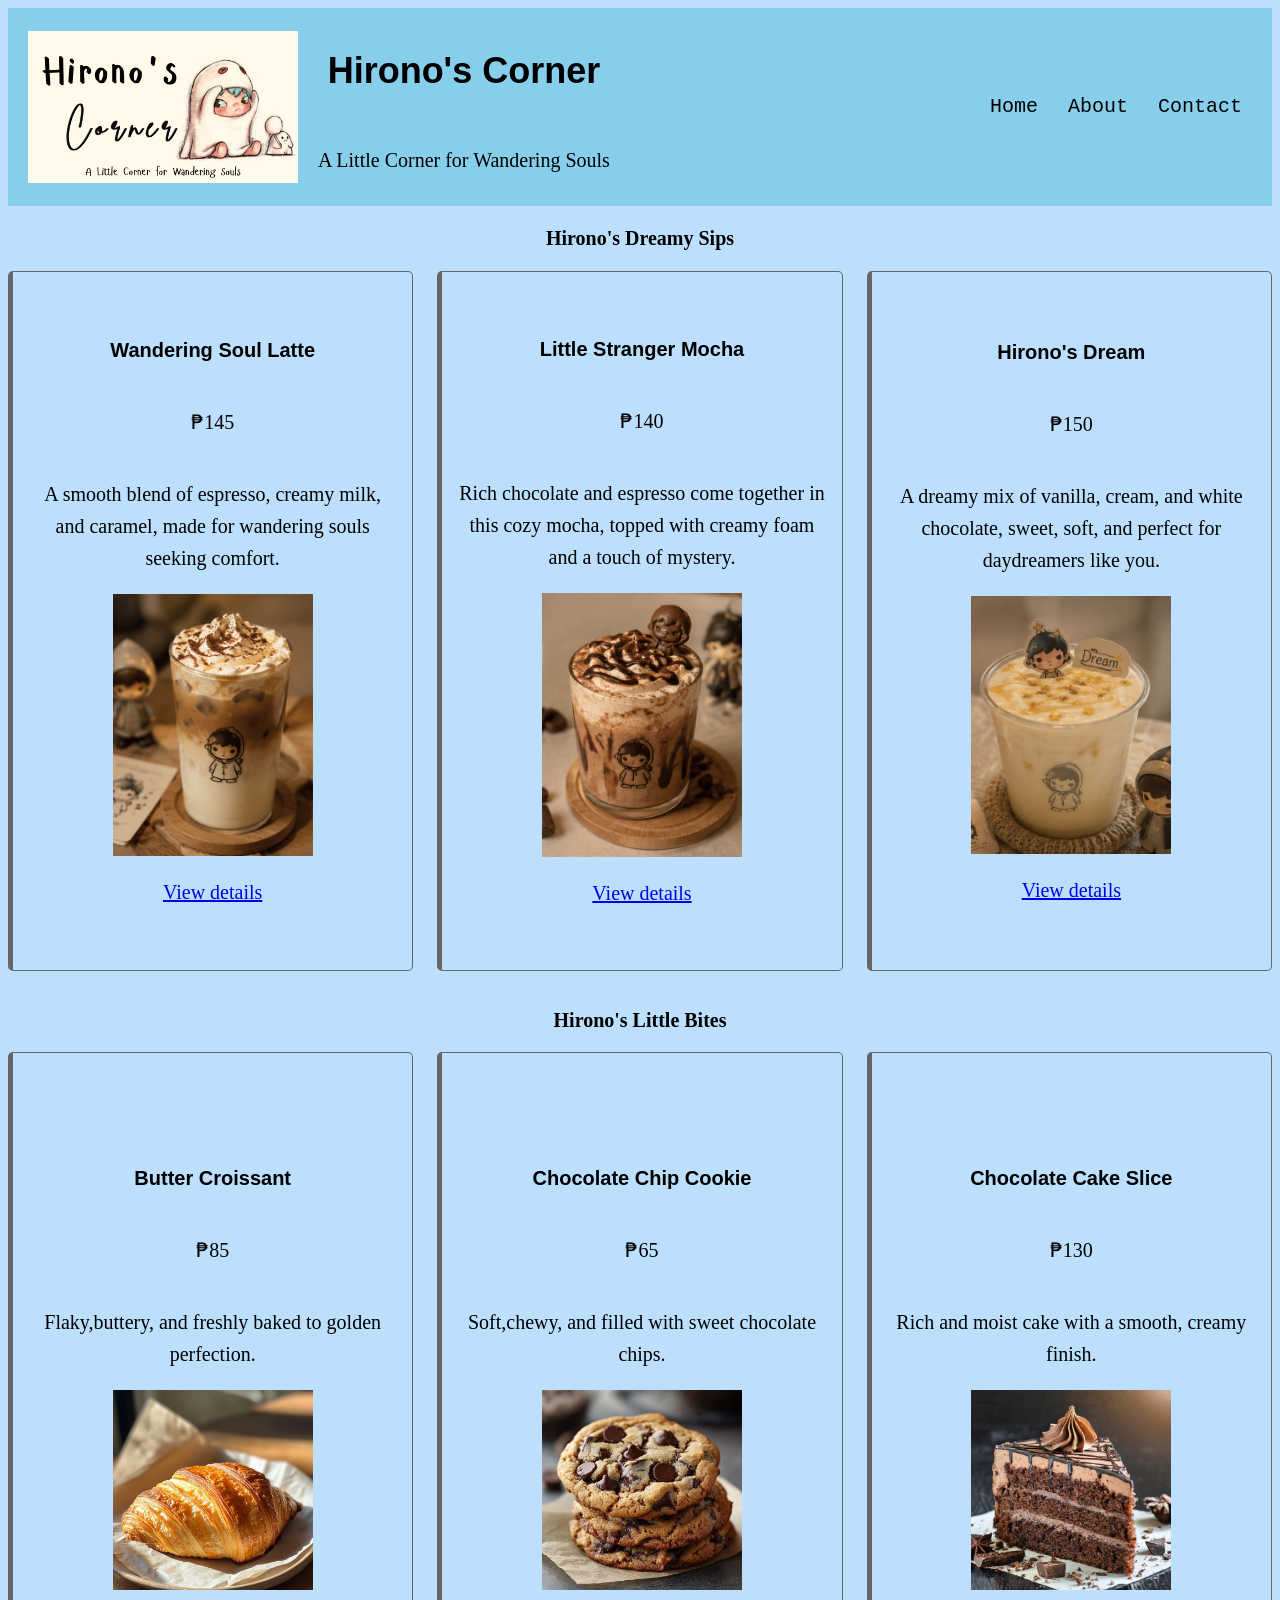
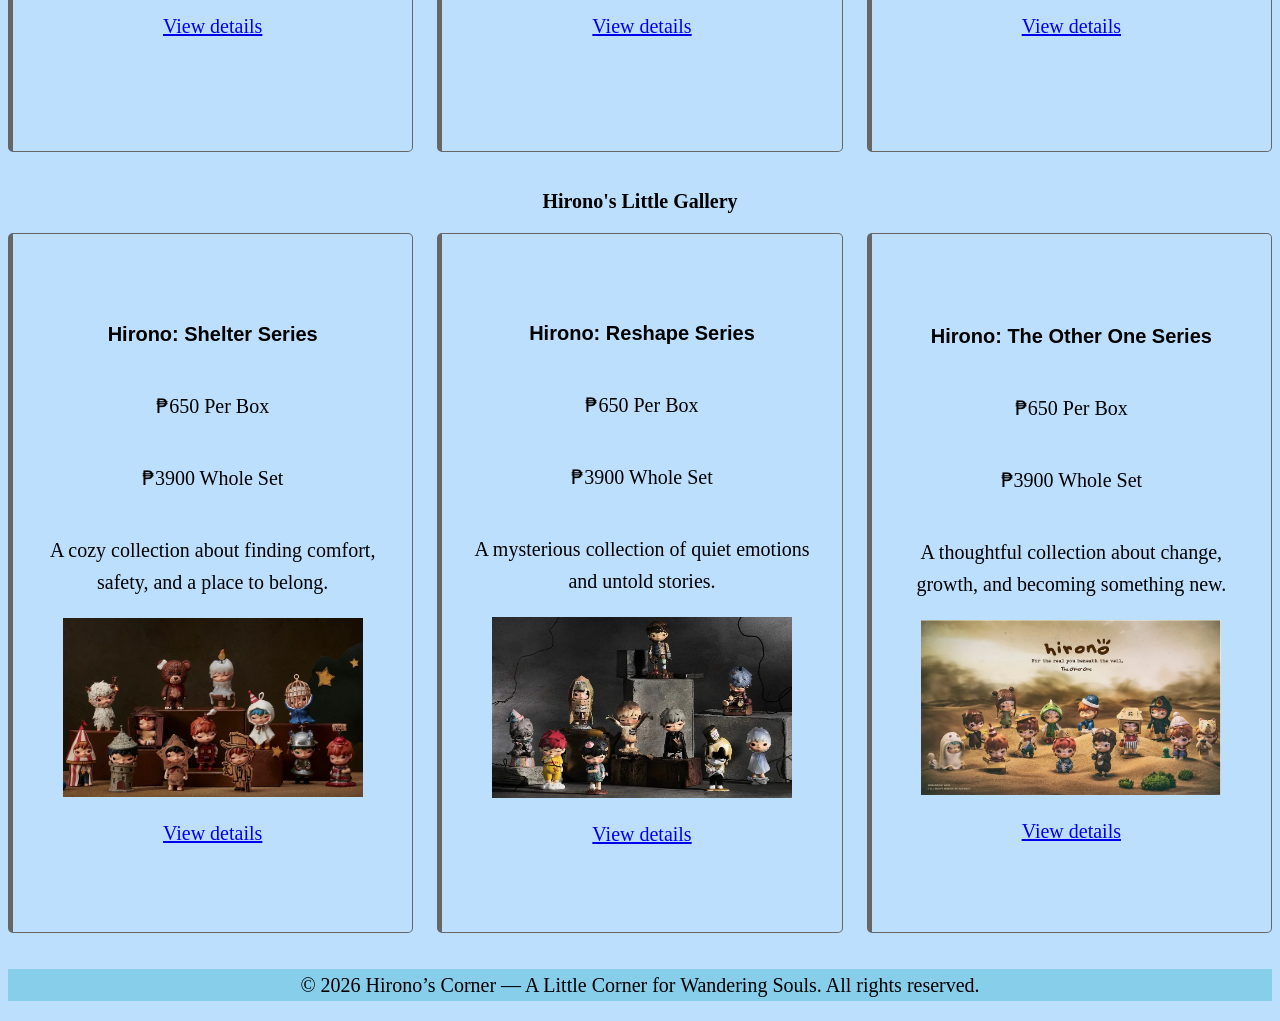
==== commit 7e76bcf8: "Put my products side by side" ====
--- a/index.html
+++ b/index.html
@@ -29,7 +29,7 @@
 <main>
 <h2 style="font-size: 20px; text-align: center;">Hirono's Dreamy Sips</h2>
 
-<div class="product-container">
+<div class="product-grid">
 <article class="product-card">
   <h3>Wandering Soul Latte</h3>
   <p>₱145</p>
@@ -62,7 +62,7 @@
 <main>
 <h2 style="font-size: 20px; text-align: center;">Hirono's Little Bites</h2>
 
-<div class="product-container">
+<div class="product-grid">
 <article class="product-card">
   <h3>Butter Croissant</h3>
   <p>₱85</p>
@@ -95,7 +95,7 @@
 <main>
 <h2 style="font-size: 20px; text-align: center;">Hirono's Little Gallery</h2>
 
-<div class="product-container">
+<div class="product-grid">
 <article class="product-card">
   <h3>Hirono: Shelter Series</h3>
   <p>₱650 Per Box</p>
--- a/style.css
+++ b/style.css
@@ -57,7 +57,7 @@
     border-left: 5px solid var(--muted-grey);
     padding: 16px;
     margin-bottom: 16px;
-    flex: 1;
+    flex: 1 1 240px;
     height: 700px;
     display: flex;
     flex-direction: column;
@@ -66,9 +66,10 @@
     text-align: center;
 }
 
-.product-container {
+.product-grid {
     display: flex;
-    gap: 16px;
+    flex-wrap: wrap;
+    gap: 24px;
 }
 
 .product-card h3 {
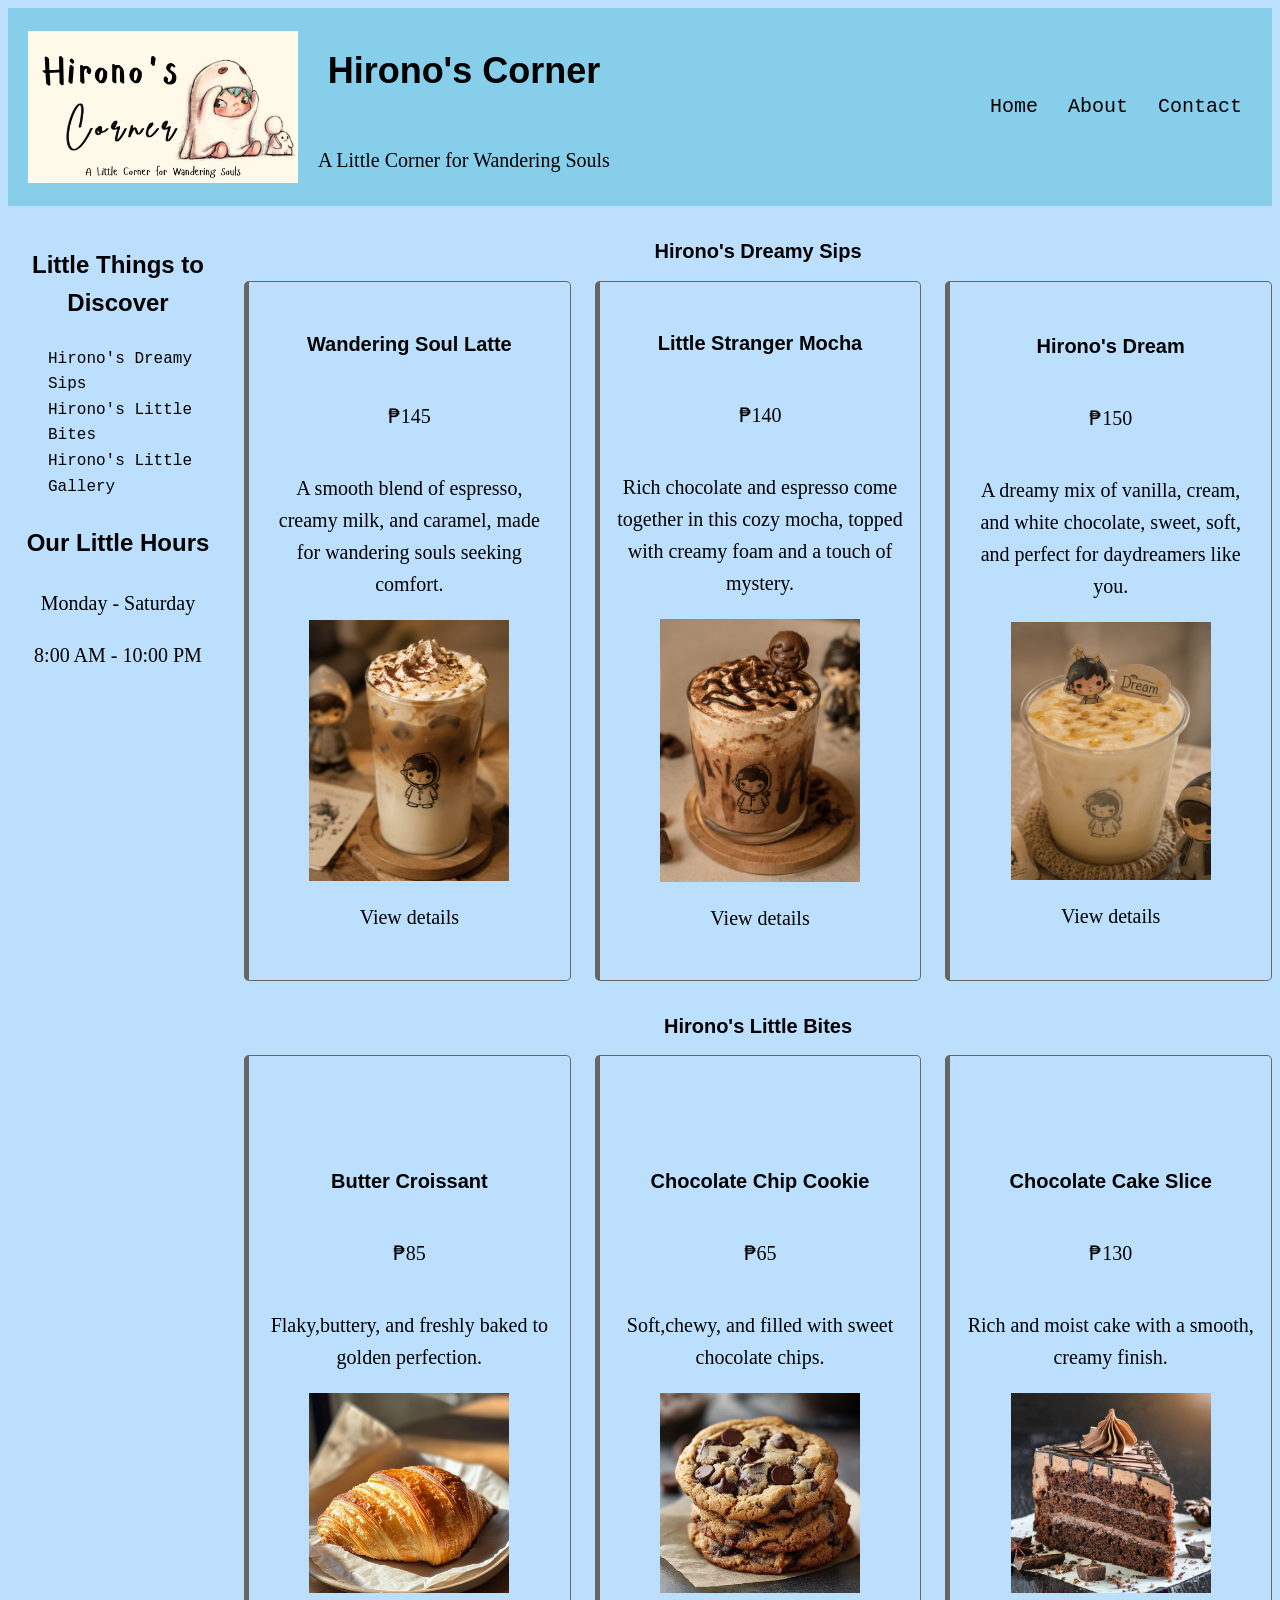
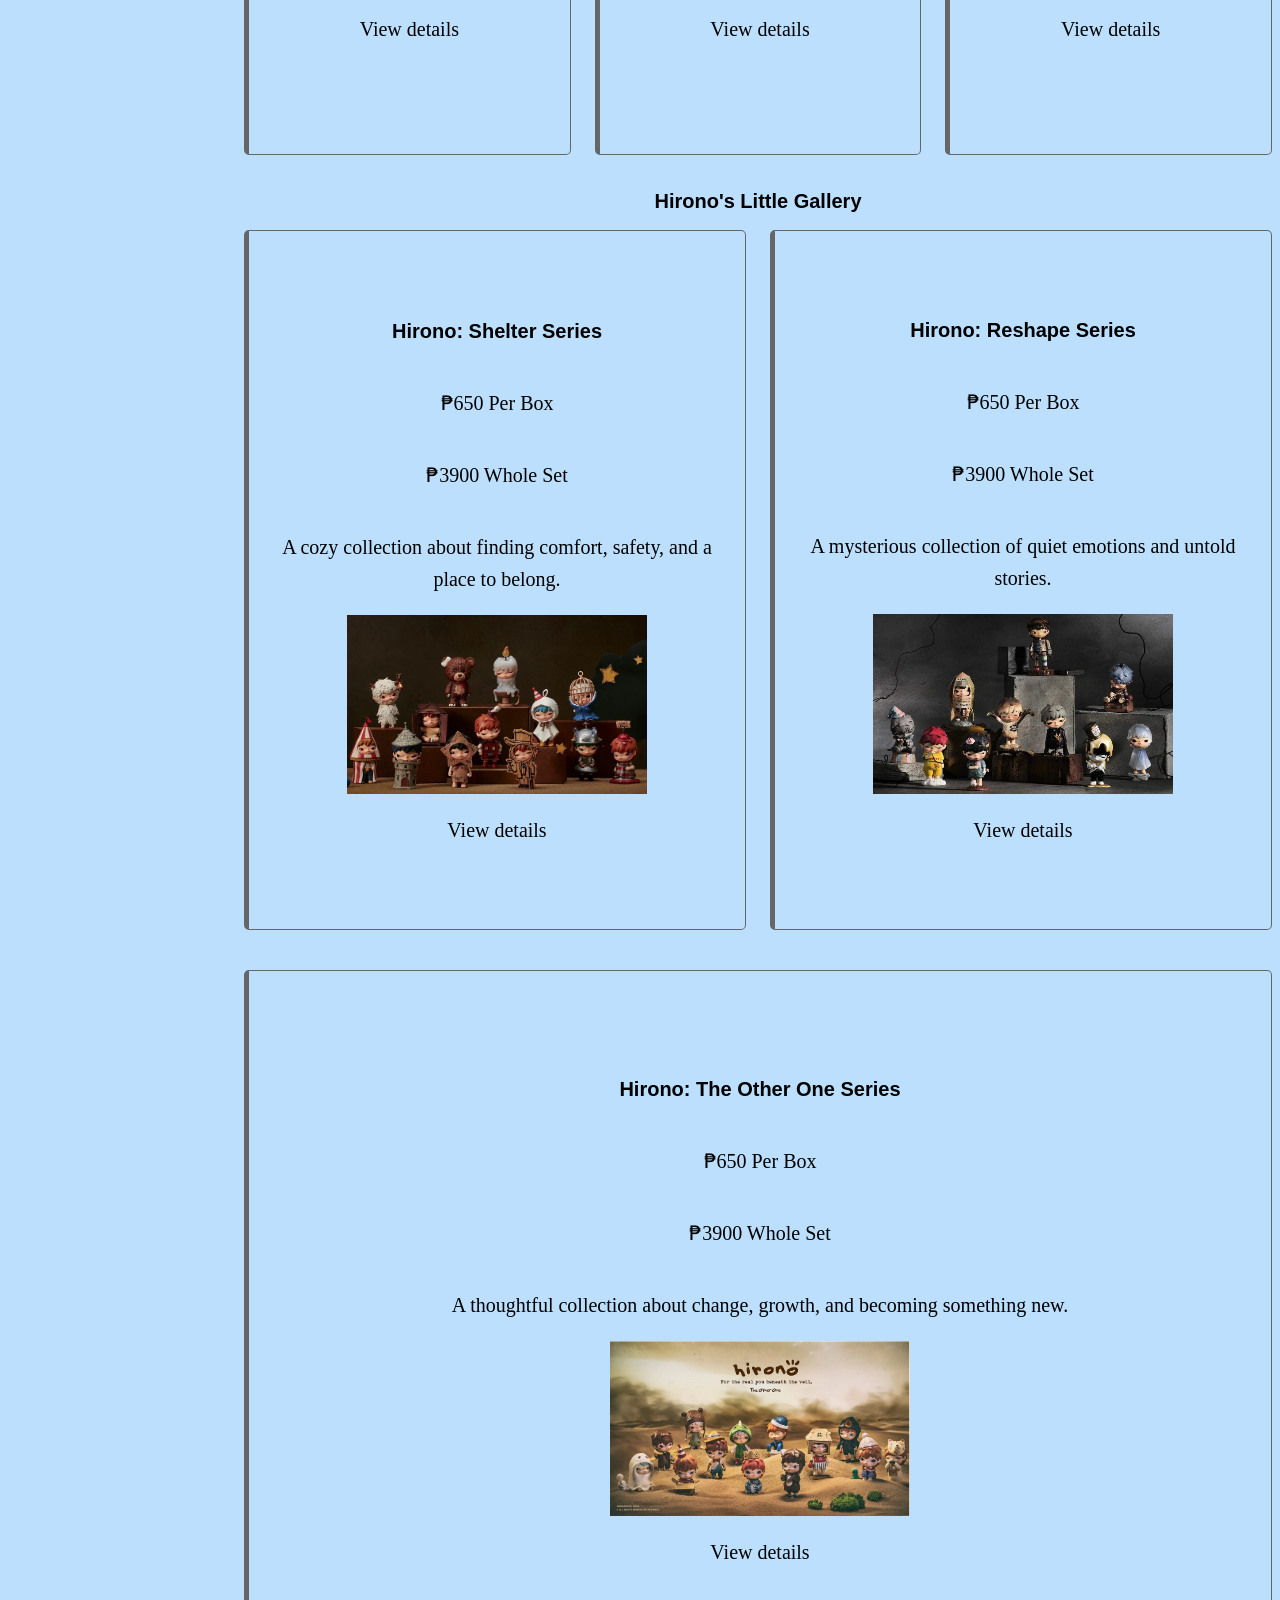
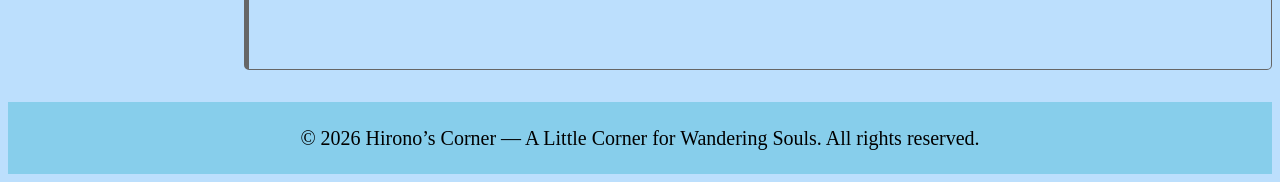
==== commit 88eb382b: "Added a Grid Layout" ====
--- a/index.html
+++ b/index.html
@@ -8,10 +8,10 @@
   <link rel="stylesheet" href="style.css">
 </head>
 
-<body>
+<body class="page-body">
 <header class="site-header">
   <div class="site-brand">
-    <img src="hironocornerlogo.jpeg" alt="a photo of Hirono's Corner logo" width="270">
+    <img src="images/hironocornerlogo.jpeg" alt="a photo of Hirono's Corner logo" width="270">
     <div class="site-info">
     <h1>Hirono's Corner</h1>
     <p>A Little Corner for Wandering Souls</p>
@@ -26,15 +26,28 @@
   </nav>
 </header>
 
+<aside>
+  <h3>Little Things to Discover</h3>
+    <ul>
+      <li><a href="#sips">Hirono's Dreamy Sips</a></li>
+      <li><a href="#pastries">Hirono's Little Bites</a></li>
+      <li><a href="#gallery">Hirono's Little Gallery</a></li>
+    </ul>
+
+  <h3>Our Little Hours</h3>
+    <p>Monday - Saturday</p>
+    <p>8:00 AM - 10:00 PM</p>
+</aside>
+
 <main>
-<h2 style="font-size: 20px; text-align: center;">Hirono's Dreamy Sips</h2>
+<h1 id="sips" style="font-size: 20px; text-align: center;">Hirono's Dreamy Sips</h1>
 
 <div class="product-grid">
 <article class="product-card">
   <h3>Wandering Soul Latte</h3>
   <p>₱145</p>
   <p>A smooth blend of espresso, creamy milk, and caramel, made for wandering souls seeking comfort.</p>
-  <img src="wanderingsoul.png" alt="Wandering Soul Latte"
+  <img src="images/wanderingsoul.png" alt="Wandering Soul Latte"
   width="200">
   <p><a href="products/wandering_soul_latte.html">View details</a></p>
 </article>
@@ -43,7 +56,7 @@
   <h3>Little Stranger Mocha</h3>
   <p>₱140</p>
   <p>Rich chocolate and espresso come together in this cozy mocha, topped with creamy foam and a touch of mystery.</p>
-  <img src="littlestrangermocha.png" alt="Little Stranger Mocha"
+  <img src="images/littlestrangermocha.png" alt="Little Stranger Mocha"
   width="200">
   <p><a href="products/little_stranger_mocha.html">View details</a></p>
 </article>
@@ -52,22 +65,20 @@
   <h3>Hirono's Dream</h3>
   <p>₱150</p>
   <p>A dreamy mix of vanilla, cream, and white chocolate, sweet, soft, and perfect for daydreamers like you.</p>
-  <img src="hironosdream.png" alt="Hirono's Dream"
+  <img src="images/hironosdream.png" alt="Hirono's Dream"
   width="200">
   <p><a href="products/hironos_dream.html">View details</a></p>
 </article>
 </div>
-</main>
 
-<main>
-<h2 style="font-size: 20px; text-align: center;">Hirono's Little Bites</h2>
+<h1 id="pastries" style="font-size: 20px; text-align: center;">Hirono's Little Bites</h1>
 
 <div class="product-grid">
 <article class="product-card">
   <h3>Butter Croissant</h3>
   <p>₱85</p>
   <p>Flaky,buttery, and freshly baked to golden perfection.</p>
-  <img src="buttercroissant.jpg" alt="Butter Croissant"
+  <img src="images/buttercroissant.jpg" alt="Butter Croissant"
   width="200">
   <p><a href="products/butter_croissant.html">View details</a></p>
 </article>
@@ -76,7 +87,7 @@
   <h3>Chocolate Chip Cookie</h3>
   <p>₱65</p>
   <p>Soft,chewy, and filled with sweet chocolate chips.</p>
-  <img src="chocochipcookies.jpg" alt="Chocolate Chip Cookie"
+  <img src="images/chocochipcookies.jpg" alt="Chocolate Chip Cookie"
   width="200">
   <p><a href="products/chocolate_chip_cokie.html">View details</a></p>
 </article>
@@ -85,15 +96,13 @@
   <h3>Chocolate Cake Slice</h3>
   <p>₱130</p>
   <p>Rich and moist cake with a smooth, creamy finish.</p>
-  <img src="chococakeslice.jpg" alt="Chocolate Cake Slice"
+  <img src="images/chococakeslice.jpg" alt="Chocolate Cake Slice"
   width="200">
   <p><a href="products/chocolate_cake_slice.html">View details</a></p>
 </article>
 </div>
-</main>
 
-<main>
-<h2 style="font-size: 20px; text-align: center;">Hirono's Little Gallery</h2>
+<h1 id="gallery" style="font-size: 20px; text-align: center;">Hirono's Little Gallery</h1>
 
 <div class="product-grid">
 <article class="product-card">
@@ -101,7 +110,7 @@
   <p>₱650 Per Box</p>
   <p>₱3900 Whole Set</p>
   <p>A cozy collection about finding comfort, safety, and a place to belong.</p>
-  <img src="hironoshelter.jpeg" alt="Hirono: Shelter Series"
+  <img src="images/hironoshelter.jpeg" alt="Hirono: Shelter Series"
   width="300">
   <p><a href="products/hirono_shelter_series.html">View details</a></p>
 </article>
@@ -111,7 +120,7 @@
   <p>₱650 Per Box</p>
   <p>₱3900 Whole Set</p>
   <p>A mysterious collection of quiet emotions and untold stories.</p>
-  <img src="hironoreshape.jpeg" alt="Hirono: Reshape Series"
+  <img src="images/hironoreshape.jpeg" alt="Hirono: Reshape Series"
   width="300">
   <p><a href="products/hirono_reshape_series.html">View details</a></p>
 </article>
@@ -121,7 +130,7 @@
   <p>₱650 Per Box</p>
   <p>₱3900 Whole Set</p>
   <p>A thoughtful collection about change, growth, and becoming something new.</p>
-  <img src="hironotheotherone.jpeg" alt="Hirono: The Other One Series"
+  <img src="images/hironotheotherone.jpeg" alt="Hirono: The Other One Series"
   width="300">
   <p><a href="products/hirono_the_other_one_series.html">View details</a></p>
 </article>
--- a/style.css
+++ b/style.css
@@ -155,3 +155,47 @@
     display: flex;
     gap: 20px;
 }
+
+a {
+    text-decoration: none;
+    color: var(--dark-ink);
+}
+
+aside {
+    text-align: center;
+}
+
+aside ul {
+    list-style: none;
+    text-align: left;
+}
+
+header ul {
+    list-style: none;
+}
+
+.page-body {
+  display: grid;
+  grid-template-columns: 220px 1fr;
+  grid-template-areas:
+    "masthead masthead"
+    "side main"
+    "foot foot";
+  gap: 16px;
+}
+
+header {
+    grid-area: masthead; 
+}
+
+aside {
+    grid-area: side;
+}
+
+main {
+    grid-area: main;
+}
+
+footer {
+    grid-area: foot;
+}
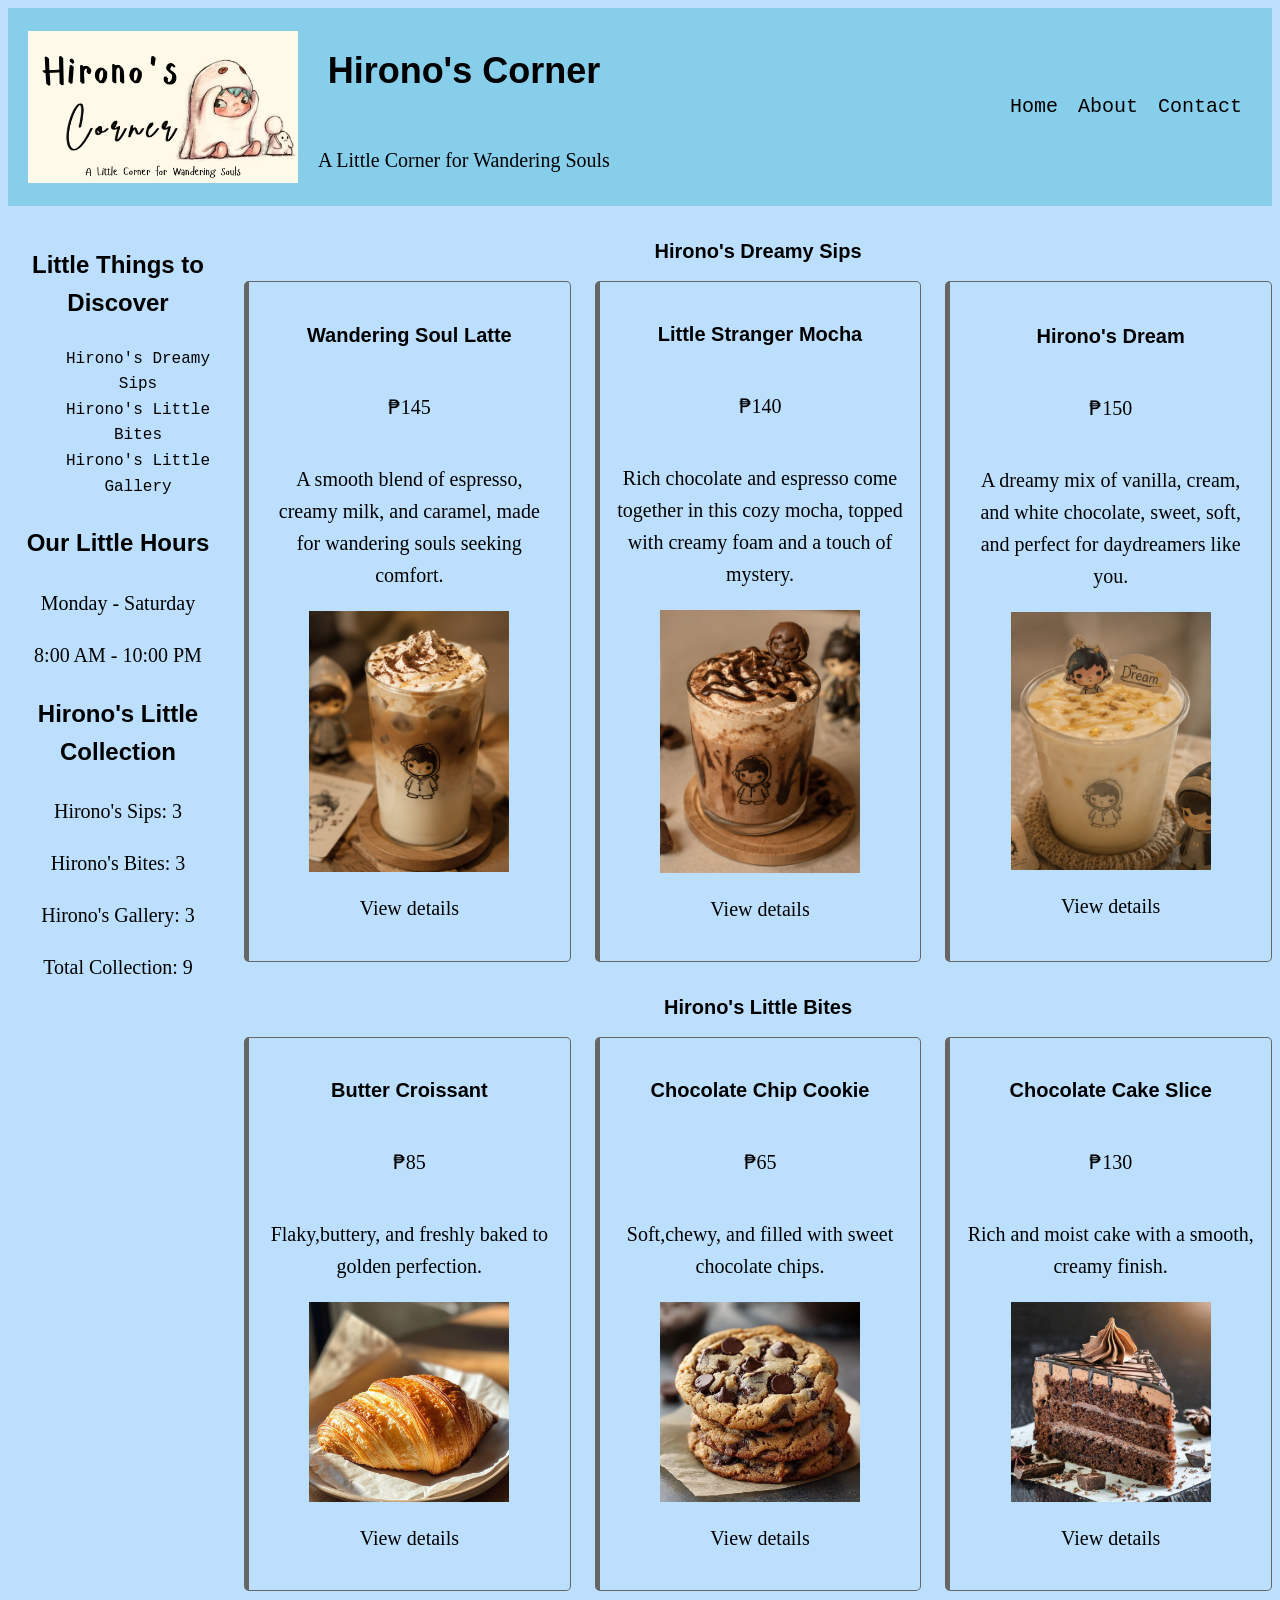
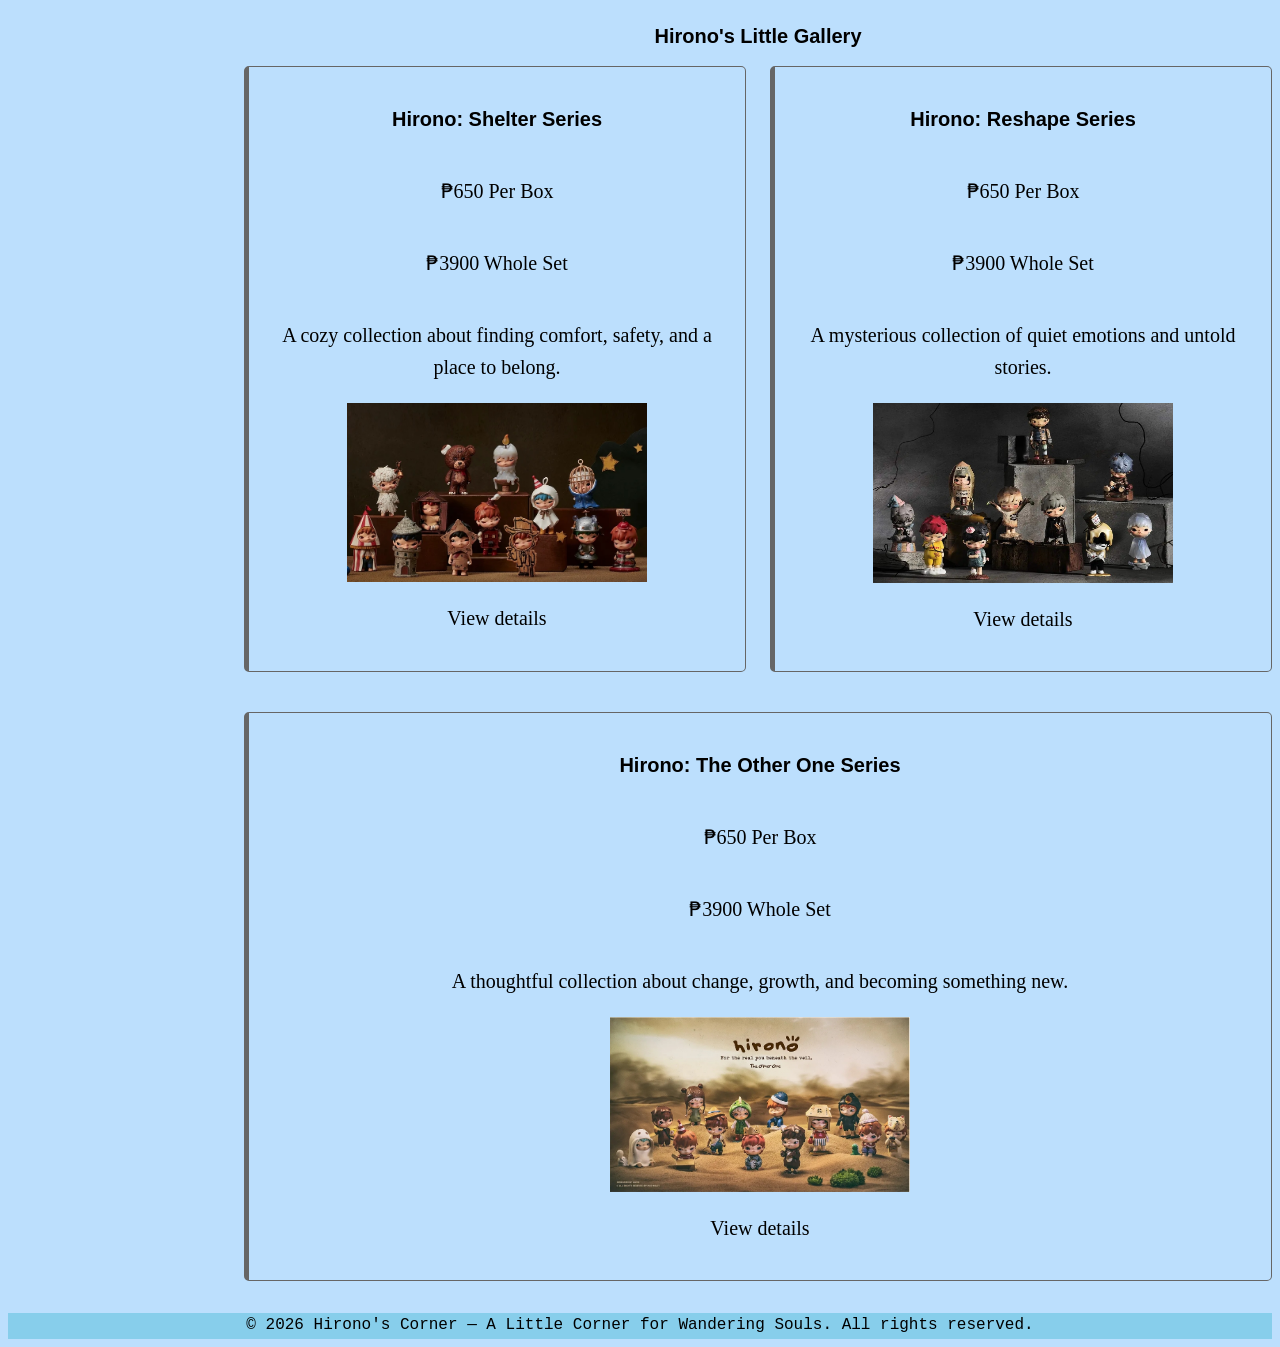
==== commit f4c67745: "Added Javascript to my shop" ====
--- a/index.html
+++ b/index.html
@@ -13,7 +13,7 @@
   <div class="site-brand">
     <img src="images/hironocornerlogo.jpeg" alt="a photo of Hirono's Corner logo" width="270">
     <div class="site-info">
-    <h1>Hirono's Corner</h1>
+    <h1 id="shop-name">Hirono's Corner</h1>
     <p>A Little Corner for Wandering Souls</p>
     </div>
   </div>
@@ -37,6 +37,12 @@
   <h3>Our Little Hours</h3>
     <p>Monday - Saturday</p>
     <p>8:00 AM - 10:00 PM</p>
+
+  <h3>Hirono's Little Collection</h3>
+    <p>Hirono's Sips: <span id="sip"></span></p>
+    <p>Hirono's Bites: <span id="bite"></span></p>
+    <p>Hirono's Gallery: <span id="gallery"></span></p>
+    <p>Total Collection: <span id="pCount"></span></p>
 </aside>
 
 <main>
@@ -138,9 +144,10 @@
 </main>
 
 
-<footer>
-<p style="text-align: center;">© 2026 Hirono’s Corner — A Little Corner for Wandering Souls. All rights reserved.</p>
+<footer id="copyright">
+<p>© 2026 Hirono’s Corner — A Little Corner for Wandering Souls. All rights reserved.</p>
 </footer>
 
+<script src="script.js"></script>
 </body>
 </html>
--- a/style.css
+++ b/style.css
@@ -58,7 +58,7 @@
     padding: 16px;
     margin-bottom: 16px;
     flex: 1 1 240px;
-    height: 700px;
+    height: auto;
     display: flex;
     flex-direction: column;
     justify-content: center;
@@ -87,6 +87,8 @@
     padding: 0;
     display: flex;
     justify-content: center;
+    flex-wrap: wrap;
+    gap: 10px;
     font-size: 20px;
 }
 
@@ -132,10 +134,19 @@
 
 .site-header {
     display: flex;
-    justify-content: space-between;
-    align-items: center;
-    padding: 10px 20px;
-    background-color: var(--brand-color);
+    flex-direction: column;
+    align-items: center;
+    padding: 10px;
+    background-color: var(--brand-color);
+}
+
+@media (min-width: 700px) {
+    .site-header {
+        flex-direction: row;
+        justify-content: space-between;
+        align-items: center;
+        padding: 10px 20px;
+    }
 }
 
 .site-brand {
@@ -153,7 +164,9 @@
 
 .site-header nav ul {
     display: flex;
-    gap: 20px;
+    flex-wrap: wrap;
+    gap: 10px;
+    justify-content: center;
 }
 
 a {
@@ -167,7 +180,6 @@
 
 aside ul {
     list-style: none;
-    text-align: left;
 }
 
 header ul {
@@ -176,11 +188,12 @@
 
 .page-body {
   display: grid;
-  grid-template-columns: 220px 1fr;
+  grid-template-columns: 1fr;
   grid-template-areas:
-    "masthead masthead"
-    "side main"
-    "foot foot";
+    "masthead"
+    "main"
+    "side"
+    "foot";
   gap: 16px;
 }
 
@@ -198,4 +211,15 @@
 
 footer {
     grid-area: foot;
+    text-align: center;
+}
+
+@media (min-width: 700px) {
+    .page-body {
+        grid-template-columns: 220px 1fr;
+        grid-template-areas:
+            "masthead masthead"
+            "side main"
+            "foot foot";
+    }
 }
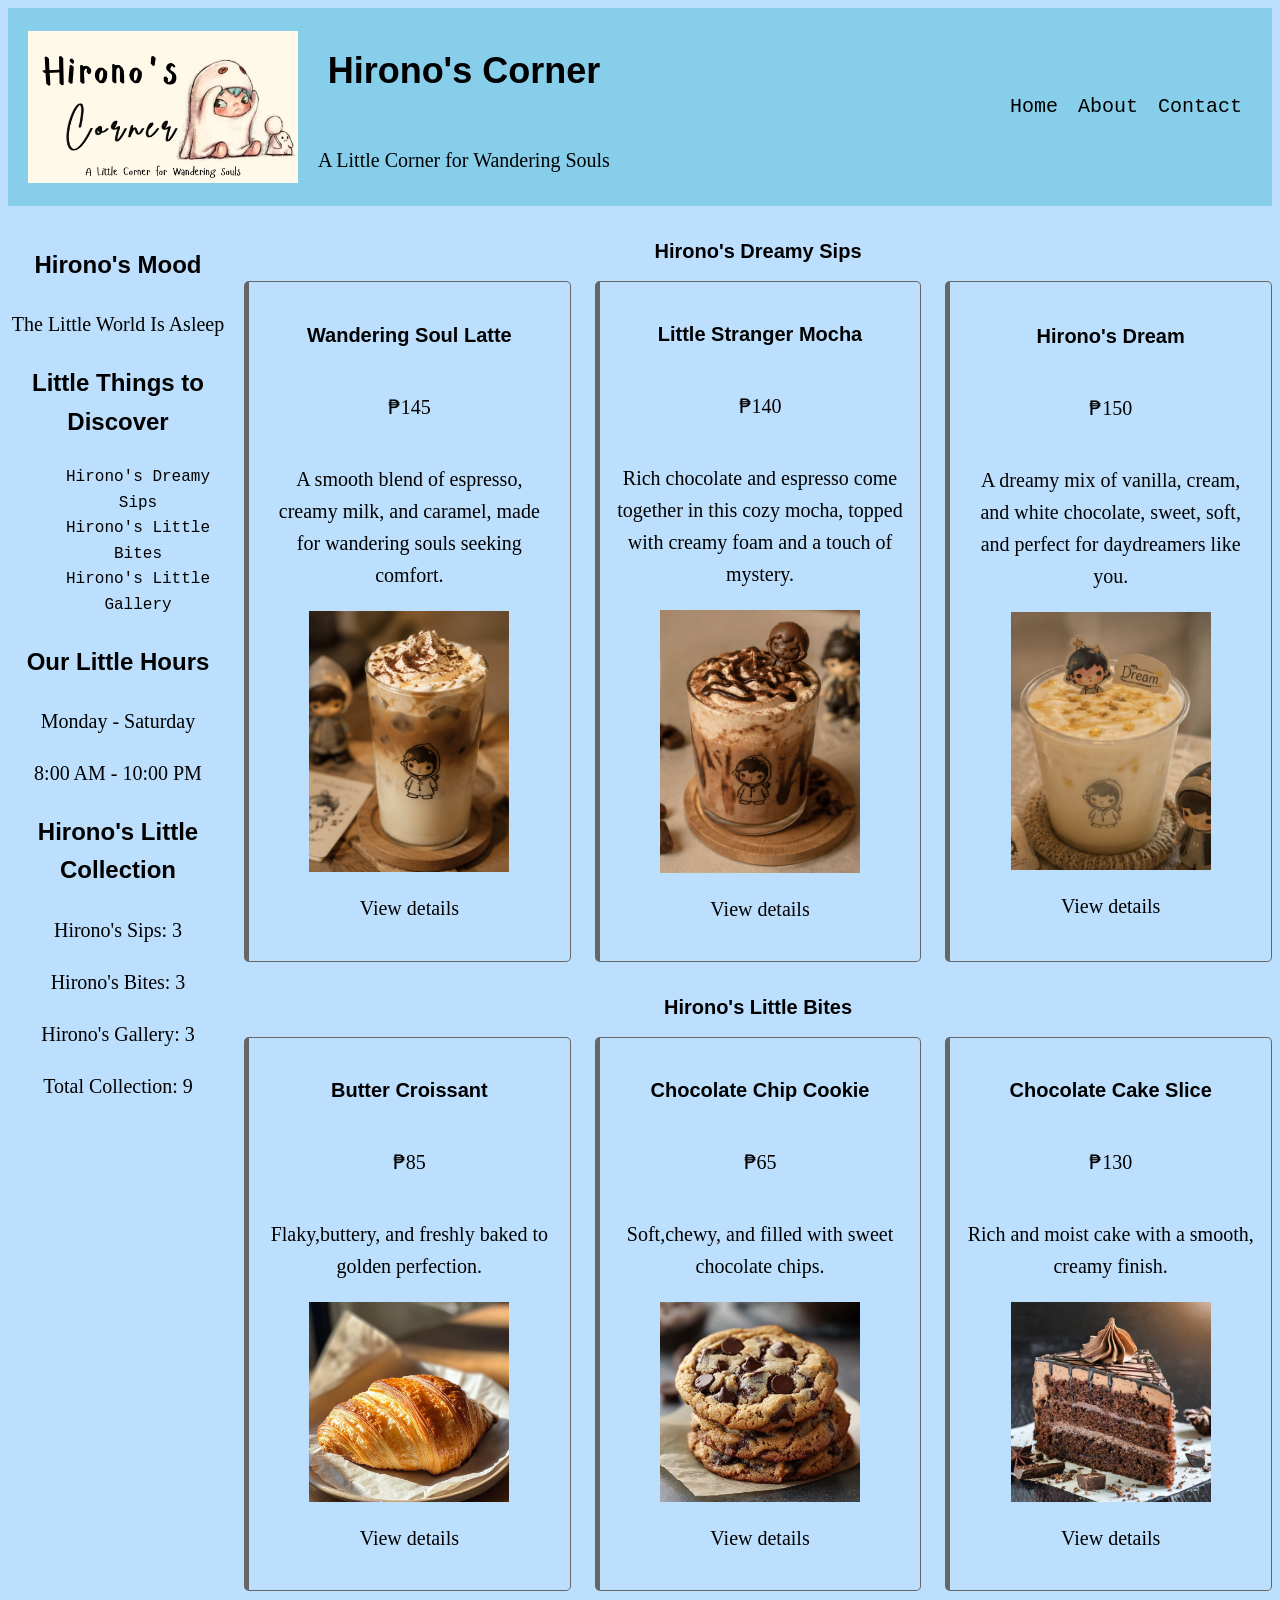
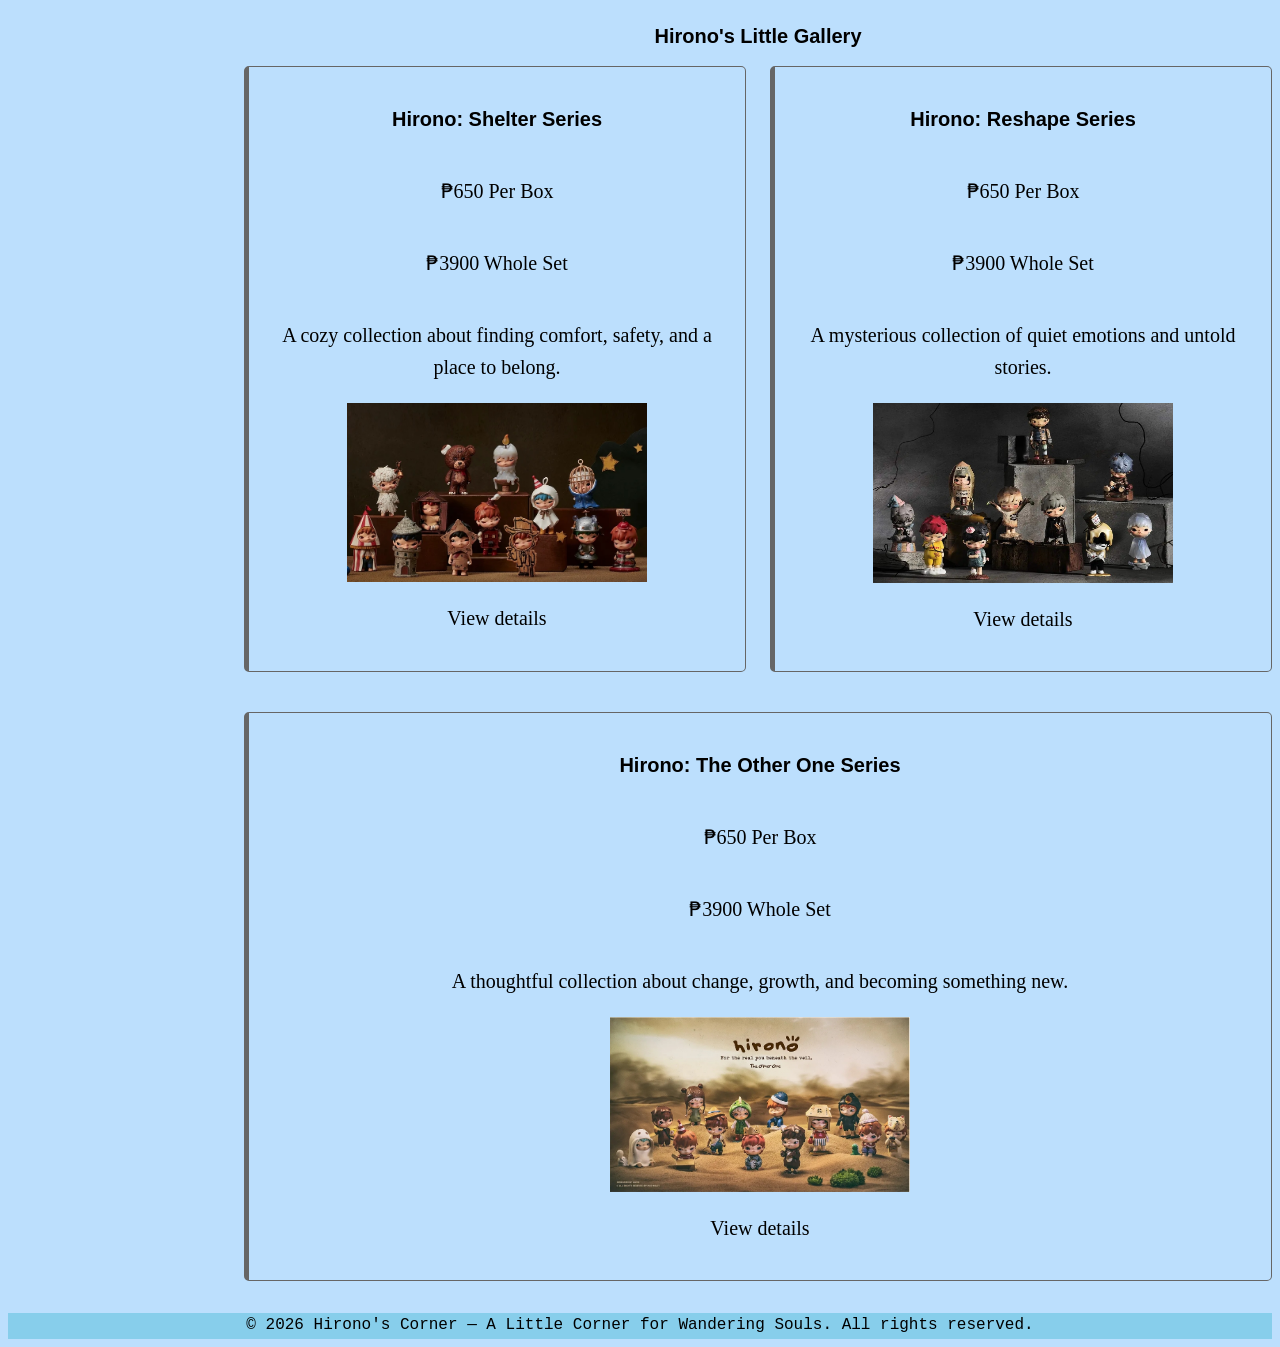
==== commit d85198ae: "Added stock status, free delivery, and shop status" ====
--- a/index.html
+++ b/index.html
@@ -27,6 +27,8 @@
 </header>
 
 <aside>
+  <h3>Hirono's Mood</h3>
+  <p><span id="shopStatus"></span></p>
   <h3>Little Things to Discover</h3>
     <ul>
       <li><a href="#sips">Hirono's Dreamy Sips</a></li>
